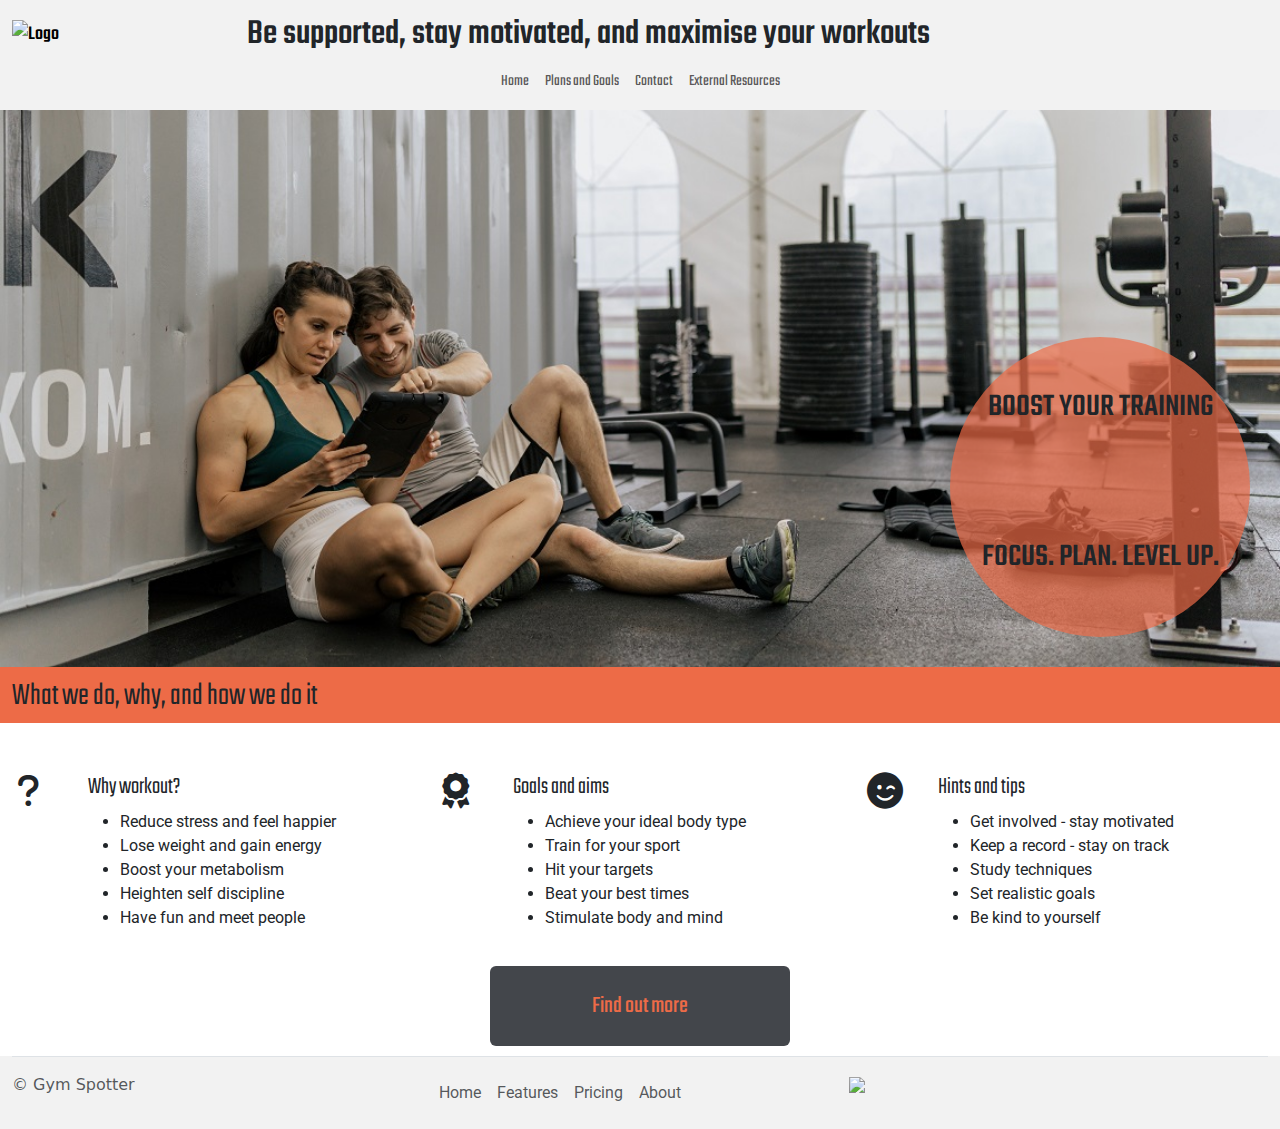
==== index.html @ 03a27918 "finished header" ====
<!DOCTYPE html>
<html lang="en">

<head>
  <meta charset="UTF-8" />
  <meta http-equiv="X-UA-Compatible" content="IE=edge">
  <meta name="viewport" content="width=device-width, initial-scale=1.0">
  <link rel="stylesheet" type="text/css"
    href="https://cdn.jsdelivr.net/npm/bootstrap@5.3.0-alpha3/dist/css/bootstrap.min.css">
  <link rel="preconnect" href="https://fonts.googleapis.com">
  <link rel="preconnect" href="https://fonts.gstatic.com" crossorigin>
  <link href="https://fonts.googleapis.com/css2?family=Roboto&family=Teko:wght@300;500&display=swap" rel="stylesheet">
  <link rel="stylesheet" href="https://cdnjs.cloudflare.com/ajax/libs/font-awesome/6.4.0/css/all.min.css">
  <link rel="stylesheet" type="text/css" href="assets/style.css">
  <title>Gym Spotter</title>
</head>

<body>
  <header>
    <nav class="navbar navbar-expand-sm navbar-light container-fluid flex-column"> 
   <div class="d-flex flex-column flex-md-row container-fluid justify-content-between align-items-center">
        <a class="navbar-brand navbar-logo" href="#">
            <img src="assets/images/gym spotter logo.jpg" alt="Logo">
        </a>
        <div class="title-text">Be supported, stay motivated, and maximise your workouts</div>
        <div id="spacerbox"></div>
    </div>
  <button class="navbar-toggler align-self-start" type="button" data-toggle="collapse" data-target="#navbarNav" aria-controls="navbarNav" aria-expanded="false" a
    ria-label="Toggle navigation">
    <span class="navbar-toggler-icon"></span>
  </button>
  <div class="collapse navbar-collapse" id="navbarNav">
    <ul class="navbar-nav">
      <li class="nav-item active">
        <a class="nav-link" href="index.html">Home <span class="sr-only">(current)</span></a>
      </li>
      <li class="nav-item">
        <a class="nav-link" href="#">Plans and Goals</a>
      </li>
      <li class="nav-item">
        <a class="nav-link" href="#">Contact</a>
      </li>
      <li class="nav-item">
        <a class="nav-link" href="#">External Resources</a>
      </li>
    </ul>
  </div>
</nav>
  </header>
  <main>
    <section class="hero-outer"> 
        <div>
            <img src="assets/images/pexels-anastasia-shuraeva-4944957.jpg" class="hero-image">
        </div>
        <div class="cover-intro">  
            <h2 class="cover-intro-header">Boost your training</h2>
            <h2 class="cover-intro-header">Focus. Plan. Level Up.</h2>
        </div>        
    </section>
    <section>
        <div class="container-fluid reasons-container">
            <div class="row">
                    <div class="col-12">
                        <h2 class="homepage-section-heading">What we do, why, and how we do it</h4>
                    </div>
                </div>     
        </div>    
    <div class="row reasons-columns">
                    <div class="col-10 offset-1 offset-sm-0 col-sm-4 col-md-6 col-lg-4">
                        <div class="row">
                            <div class="col-2">
                                <i class="three-reasons-icon fa fa-question" aria-hidden="true"></i>
                            </div>
                            <div class="col-10">
                                <h4 class="three-reasons-heading">Why workout?</h4>
                                <ul>
                                    <li>Reduce stress and feel happier</li>
                                    <li>Lose weight and gain energy</li>
                                    <li>Boost your metabolism</li>
                                    <li>Heighten self discipline</li>
                                    <li>Have fun and meet people</li>
                                </ul>    
                            </div>
                        </div>
                    </div>
                    <div class="col-10 offset-1 offset-sm-0 col-sm-4 col-md-6 col-lg-4">
                        <div class="row">
                            <div class="col-2">
                                <i class="three-reasons-icon fa fa-award" aria-hidden="true"></i>
                            </div>
                            <div class="col-10">
                                <h4 class="three-reasons-heading inline-block">Goals and aims</h4>
                                <ul>
                                    <li>Achieve your ideal body type</li>
                                    <li>Train for your sport</li>
                                    <li>Hit your targets</li>
                                    <li>Beat your best times</li>
                                    <li>Stimulate body and mind</li>
                                </ul>   
                            </div>
                        </div>
                    </div>
                    <div class="col-10 offset-1 offset-sm-0 col-sm-4 col-md-6 col-lg-4">
                        <div class="row">
                            <div class="col-2">
                                <i class="three-reasons-icon fa fa-face-smile-wink" aria-hidden="true"></i>
                            </div>
                            <div class="col-10">
                                <h4 class="three-reasons-heading uppercase inline-block">Hints and tips</h4>
                                <ul>
                                    <li>Get involved - stay motivated</li>
                                    <li>Keep a record - stay on track</li>
                                    <li>Study techniques</li>
                                    <li>Set realistic goals</li>
                                    <li>Be kind to yourself</li>
                                </ul>   
                            </div>
                        </div>
                    </div>
                </div>
            </div>
            <div class="button-center">
                <a href="#">
                    <button type="button" class="btn">Find out more</button>
                </a>    
            </div>              
    </section>    
  </main>

  <footer>
    <div class="container-fluid footer-container">
    <footer class="d-flex flex-wrap py-3 my-0 border-top">
    <p class="col-md-4 mb-0 text-muted">© Gym Spotter</p>
     <ul class="nav col-md-4 footer-list text-center">
      <li class="nav-item"><a href="#" class="nav-link px-2 text-muted">Home</a></li>
      <li class="nav-item"><a href="#" class="nav-link px-2 text-muted">Features</a></li>
      <li class="nav-item"><a href="#" class="nav-link px-2 text-muted">Pricing</a></li>
      <li class="nav-item"><a href="#" class="nav-link px-2 text-muted">About</a></li>
    </ul>
     <a href="/" class="pull-right">
        <img src="assets/images/gym spotter logo.jpg">
    </a>    
    </div>
    </footer>
</body>

</html>
---- assets/style.css ----
body, html {
  height: 100%;
}

h1 {
  font-family: "teko", sans-serif;
  font-weight: 500;
}

h2 {
  font-family: "teko", sans-serif;
  font-weight: 300;
}

nav a {
  font-family: "teko", sans-serif;
  font-weight: 500;
}

h3 {
  font-family: "teko", sans-serif;
  font-weight: 300;
}

h4 {
  font-family: "teko", sans-serif;
  font-weight: 300;
}

.header-div {
  background-color: #F2F2F2;
}

.footer-container {
    background-color: #F2F2F2;
    margin-top: 0;
}

.hero-outer {
    position: relative;
}

 .hero-image {
    height: auto;
    width: 100%;
    background: url("/assets/images/pexels-leon-ardho-1552242.jpg") no-repeat center center;
 }  

 .cover-intro {
    width: 300px;
    height: 300px;
    bottom: 30px;
    right: 30px;
    position: absolute;
    background-color: rgba(237, 107, 71, 0.7);
    border-radius: 50%;
    text-align: center;
    display: grid;
    place-items: center;
    text-transform: uppercase;
 }

 .cover-intro-header {  
    font-weight: 500;
 }

 .reasons-container {
    background-color: #ED6B47;
    width: 100%;
 }
 
 .homepage-section-heading {
    margin-top: 10px;
 }

 .reasons-columns {
    margin-top: 50px;
    margin-left: 5px;
    margin-right: 0px;
 }

 .three-reasons-icon {
    font-size: 36px;
 }

 ul {
    font-family: "roboto", sans-serif;
 }

 .button-center {
    text-align: center;
    font-family: "teko", sans-serif;
    font-weight: 500;
 }
 
 .btn {
    width: 300px;
    height: 80px;
    font-size: 24px;
    background-color: #43464b;
    color: #ED6B47;
    margin-top: 20px;
    margin-bottom: 10px;
 }

 .btn:hover {
    background-color:#ED6B47;
    color: white;
 }

.container-fluid {
    width: 100%;
}

.navbar-collapse {
    justify-content: right;
    padding-left: 0px;
}

.title-text {
    text-align: center;
    width: 80%;
    font-family: "teko", sans-serif;
    font-weight: 500;
    font-size:36px;

}
 
.navbar {
    background-color: #F2F2F2
}

.navbar-brand {
    margin-right: 0;
}

.navbar-brand img {
    width: 150px;
    height: 150px;
}

#spacerbox {
    width: 150px;

}

@media (max-width: 1000px) {
    .cover-intro {
        display: none;
    }
    }
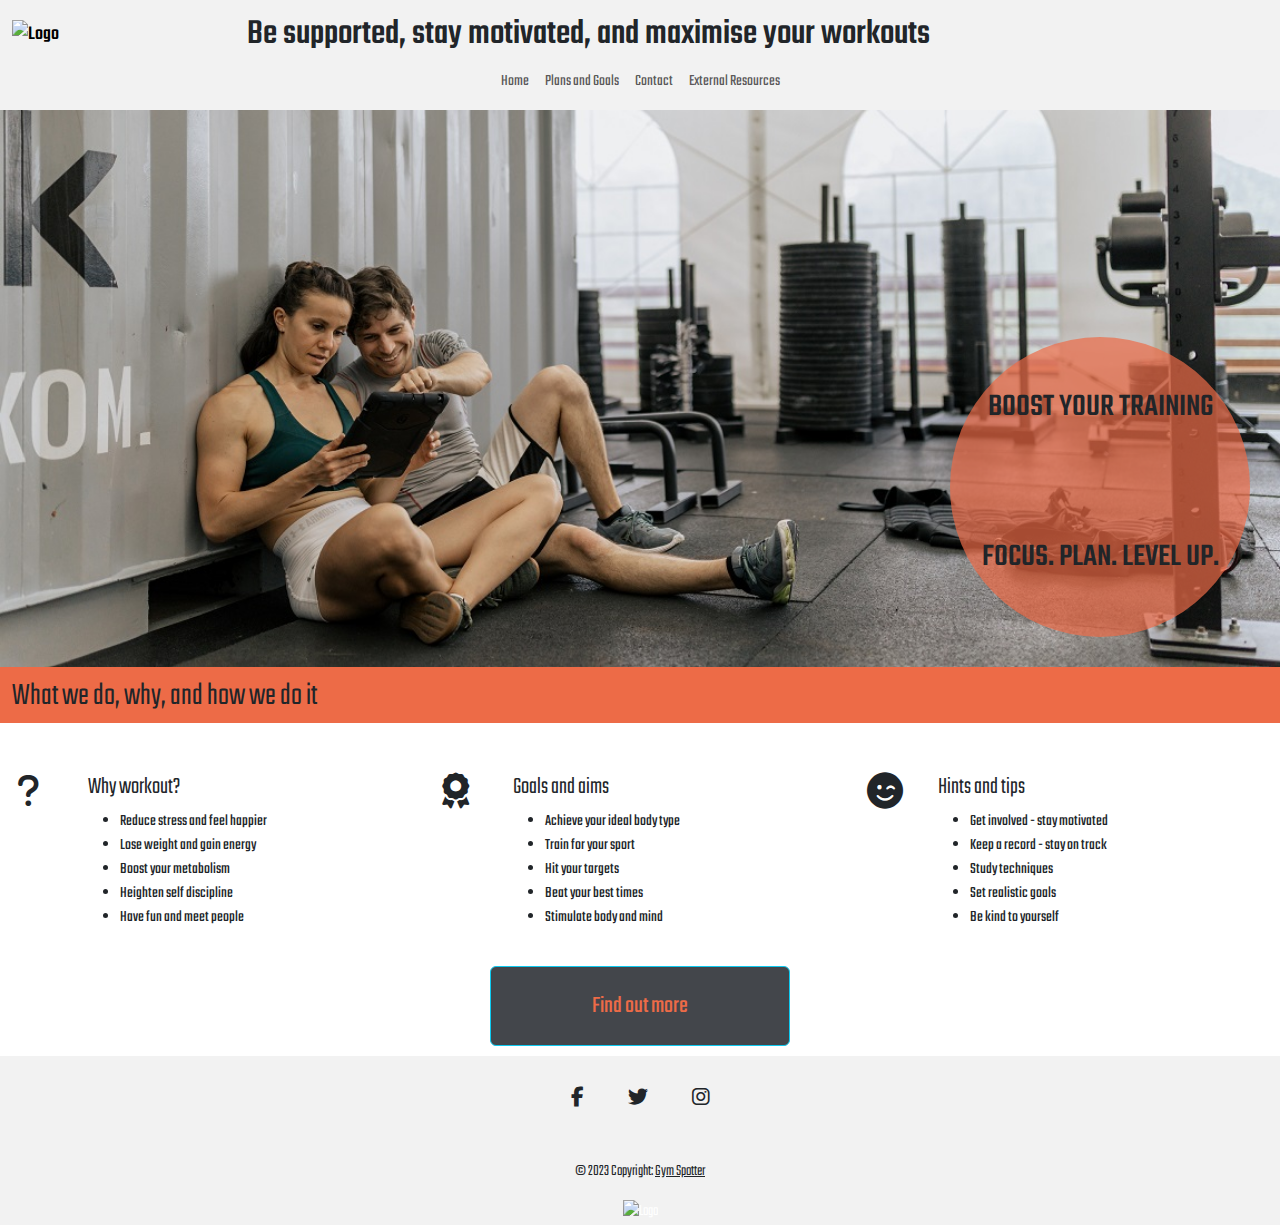
==== commit 89fe9479: "added css folder" ====
--- a/index.html
+++ b/index.html
@@ -11,7 +11,7 @@
   <link rel="preconnect" href="https://fonts.gstatic.com" crossorigin>
   <link href="https://fonts.googleapis.com/css2?family=Roboto&family=Teko:wght@300;500&display=swap" rel="stylesheet">
   <link rel="stylesheet" href="https://cdnjs.cloudflare.com/ajax/libs/font-awesome/6.4.0/css/all.min.css">
-  <link rel="stylesheet" type="text/css" href="assets/style.css">
+  <link rel="stylesheet" type="text/css" href="assets/css/style.css">
   <title>Gym Spotter</title>
 </head>
 
@@ -35,7 +35,7 @@
         <a class="nav-link" href="index.html">Home <span class="sr-only">(current)</span></a>
       </li>
       <li class="nav-item">
-        <a class="nav-link" href="#">Plans and Goals</a>
+        <a class="nav-link" href="plansandgoals.html">Plans and Goals</a>
       </li>
       <li class="nav-item">
         <a class="nav-link" href="#">Contact</a>
@@ -121,26 +121,51 @@
             </div>
             <div class="button-center">
                 <a href="#">
-                    <button type="button" class="btn">Find out more</button>
+                    <button type="button" class="btn btn-info">Find out more</button>
                 </a>    
             </div>              
     </section>    
   </main>
 
   <footer>
-    <div class="container-fluid footer-container">
-    <footer class="d-flex flex-wrap py-3 my-0 border-top">
-    <p class="col-md-4 mb-0 text-muted">© Gym Spotter</p>
-     <ul class="nav col-md-4 footer-list text-center">
-      <li class="nav-item"><a href="#" class="nav-link px-2 text-muted">Home</a></li>
-      <li class="nav-item"><a href="#" class="nav-link px-2 text-muted">Features</a></li>
-      <li class="nav-item"><a href="#" class="nav-link px-2 text-muted">Pricing</a></li>
-      <li class="nav-item"><a href="#" class="nav-link px-2 text-muted">About</a></li>
-    </ul>
-     <a href="/" class="pull-right">
-        <img src="assets/images/gym spotter logo.jpg">
-    </a>    
-    </div>
+        <footer>
+        <div class="text-center text-white social-footer">
+            <div class="container pt-3">
+                <section class="mb-3">
+                <a
+                class="btn btn-link btn-floating btn-lg text-dark m-1"
+                href="#!"
+                role="button"
+                data-mdb-ripple-color="dark"
+                ><i class="fab fa-facebook-f"></i
+                ></a>
+                <a
+                 class="btn btn-link btn-floating btn-lg text-dark m-1"
+                href="#!"
+                role="button"
+                data-mdb-ripple-color="dark"
+                ><i class="fab fa-twitter"></i
+                ></a>
+                <a
+                 class="btn btn-link btn-floating btn-lg text-dark m-1"
+                 href="#!"
+                 role="button"
+                 data-mdb-ripple-color="dark"
+                ><i class="fab fa-instagram"></i
+                ></a>
+        </div>        
+    </section>
+  <div class="text-center text-dark p-3 copy-div">
+    © 2023 Copyright:
+    <a class="text-dark" href="#">Gym Spotter</a>
+  </div>
+  
+<div class="footer-logo">
+    <a class="navbar-brand navbar-logo" href="#">
+            <img src="/assets/images/gym spotter logo.jpg" alt="Logo">
+        </a>
+</div>
+</footer>
     </footer>
 </body>
 
--- a/assets/css/style.css
+++ b/assets/css/style.css
@@ -0,0 +1,161 @@
+body, html {
+  height: 100%;
+}
+
+h1 {
+  font-family: "teko", sans-serif;
+  font-weight: 500;
+}
+
+h2 {
+  font-family: "teko", sans-serif;
+  font-weight: 300;
+}
+
+nav a {
+  font-family: "teko", sans-serif;
+  font-weight: 500;
+}
+
+h3 {
+  font-family: "teko", sans-serif;
+  font-weight: 300;
+}
+
+h4 {
+  font-family: "teko", sans-serif;
+  font-weight: 300;
+}
+
+.header-div {
+  background-color: #F2F2F2;
+}
+
+.footer-container {
+    background-color: #F2F2F2;
+    margin-top: 0;
+}
+
+.hero-outer {
+    position: relative;
+}
+
+ .hero-image {
+    height: auto;
+    width: 100%;
+    background: url("/assets/images/pexels-leon-ardho-1552242.jpg") no-repeat center center;
+ }  
+
+ .cover-intro {
+    width: 300px;
+    height: 300px;
+    bottom: 30px;
+    right: 30px;
+    position: absolute;
+    background-color: rgba(237, 107, 71, 0.7);
+    border-radius: 50%;
+    text-align: center;
+    display: grid;
+    place-items: center;
+    text-transform: uppercase;
+ }
+
+ .cover-intro-header {  
+    font-weight: 500;
+ }
+
+ .reasons-container {
+    background-color: #ED6B47;
+    width: 100%;
+ }
+ 
+ .homepage-section-heading {
+    margin-top: 10px;
+ }
+
+ .reasons-columns {
+    margin-top: 50px;
+    margin-left: 5px;
+    margin-right: 0px;
+ }
+
+ .three-reasons-icon {
+    font-size: 36px;
+ }
+
+ ul {
+    font-family: "teko", sans-serif;
+ }
+
+ .button-center {
+    text-align: center;
+    font-family: "teko", sans-serif;
+    font-weight: 500;
+ }
+ 
+ .btn-info {
+    width: 300px;
+    height: 80px;
+    font-size: 24px;
+    background-color: #43464b;
+    color: #ED6B47;
+    margin-top: 20px;
+    margin-bottom: 10px;
+ }
+
+ .btn:hover {
+    background-color:#ED6B47;
+    color: white;
+ }
+
+.container-fluid {
+    width: 100%;
+}
+
+.navbar-collapse {
+    justify-content: right;
+    padding-left: 0px;
+}
+
+.title-text {
+    text-align: center;
+    width: 80%;
+    font-family: "teko", sans-serif;
+    font-weight: 500;
+    font-size:36px;
+
+}
+ 
+.navbar {
+    background-color: #F2F2F2;
+}
+
+.navbar-brand {
+    margin-right: 0;
+}
+
+.navbar-brand img {
+    width: 150px;
+    height: 150px;
+}
+
+#spacerbox {
+    width: 150px;
+
+}
+
+.social-footer {
+    background-color: #F2F2F2;
+    font-family: "teko", sans-serif;
+    font-weight: 300;
+}
+
+.copy-div {
+    background-color: #F2F2F2;
+}
+
+@media (max-width: 1000px) {
+    .cover-intro {
+        display: none;
+    }
+    }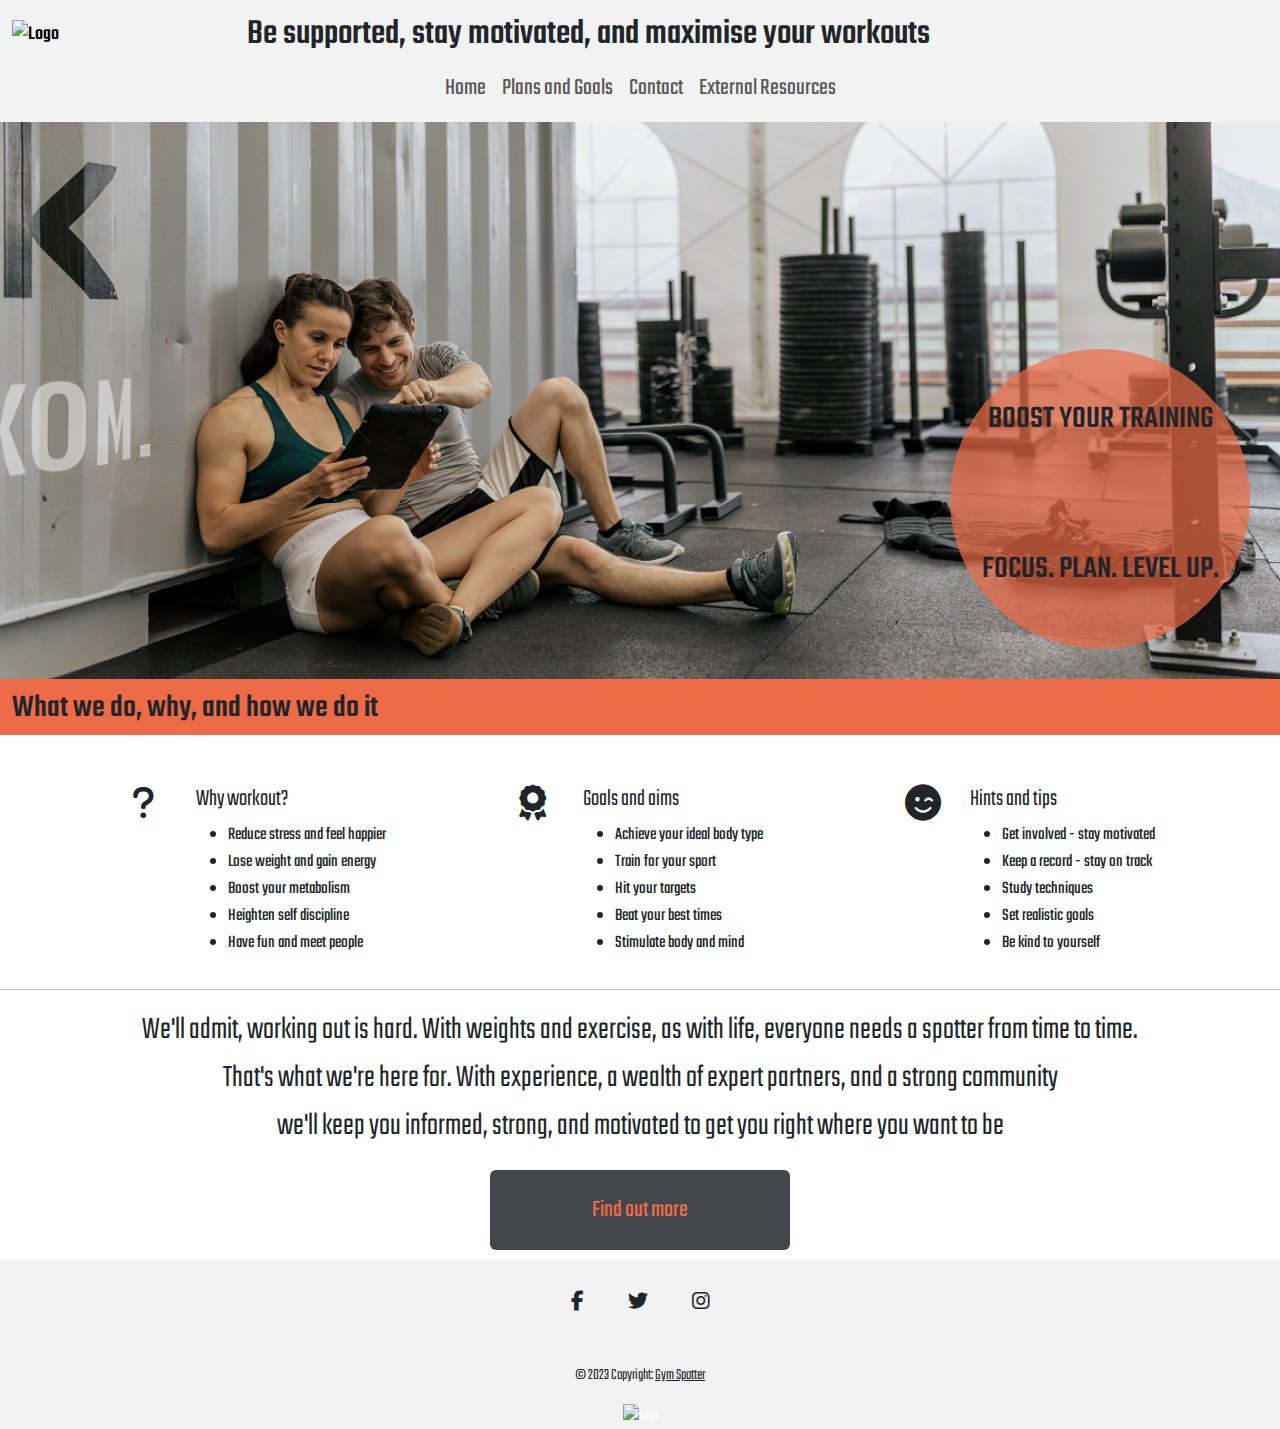
==== commit a60b1f9b: "fixed footer image link" ====
--- a/index.html
+++ b/index.html
@@ -6,7 +6,7 @@
   <meta http-equiv="X-UA-Compatible" content="IE=edge">
   <meta name="viewport" content="width=device-width, initial-scale=1.0">
   <link rel="stylesheet" type="text/css"
-    href="https://cdn.jsdelivr.net/npm/bootstrap@5.3.0-alpha3/dist/css/bootstrap.min.css">
+    href="https://cdn.jsdelivr.net/npm/bootstrap@5.3.0/dist/css/bootstrap.min.css">
   <link rel="preconnect" href="https://fonts.googleapis.com">
   <link rel="preconnect" href="https://fonts.gstatic.com" crossorigin>
   <link href="https://fonts.googleapis.com/css2?family=Roboto&family=Teko:wght@300;500&display=swap" rel="stylesheet">
@@ -18,34 +18,34 @@
 <body>
   <header>
     <nav class="navbar navbar-expand-sm navbar-light container-fluid flex-column"> 
-   <div class="d-flex flex-column flex-md-row container-fluid justify-content-between align-items-center">
-        <a class="navbar-brand navbar-logo" href="#">
-            <img src="assets/images/gym spotter logo.jpg" alt="Logo">
-        </a>
+        <div class="d-flex flex-column flex-md-row container-fluid justify-content-between align-items-center">
+            <a class="navbar-brand navbar-logo" href="index.html">
+                <img src="assets/images/gym spotter logo.jpg" alt="Logo">
+            </a>
         <div class="title-text">Be supported, stay motivated, and maximise your workouts</div>
         <div id="spacerbox"></div>
-    </div>
-  <button class="navbar-toggler align-self-start" type="button" data-toggle="collapse" data-target="#navbarNav" aria-controls="navbarNav" aria-expanded="false" a
-    ria-label="Toggle navigation">
-    <span class="navbar-toggler-icon"></span>
-  </button>
-  <div class="collapse navbar-collapse" id="navbarNav">
-    <ul class="navbar-nav">
-      <li class="nav-item active">
-        <a class="nav-link" href="index.html">Home <span class="sr-only">(current)</span></a>
-      </li>
-      <li class="nav-item">
+        </div>
+        <button class="navbar-toggler align-self-start" type="button" data-toggle="collapse" data-target="#navbarNav" aria-controls="navbarNav" aria-expanded="false" a
+        ria-label="Toggle navigation">
+            <span class="navbar-toggler-icon"></span>
+         </button>
+        <div class="collapse navbar-collapse" id="navbarNav">
+            <ul class="nav navbar-nav">
+        <li class="nav-item active">
+        <a class="nav-link" href="index.html">Home</a>
+        </li>
+        <li class="nav-item">
         <a class="nav-link" href="plansandgoals.html">Plans and Goals</a>
-      </li>
-      <li class="nav-item">
-        <a class="nav-link" href="#">Contact</a>
-      </li>
-      <li class="nav-item">
-        <a class="nav-link" href="#">External Resources</a>
-      </li>
-    </ul>
-  </div>
-</nav>
+        </li>
+        <li class="nav-item">
+        <a class="nav-link" href="contact.html">Contact</a>
+        </li>
+        <li class="nav-item">
+        <a class="nav-link" href="externalresources.html">External Resources</a>
+        </li>
+        </ul>
+        </div>
+    </nav>
   </header>
   <main>
     <section class="hero-outer"> 
@@ -72,8 +72,8 @@
                                 <i class="three-reasons-icon fa fa-question" aria-hidden="true"></i>
                             </div>
                             <div class="col-10">
-                                <h4 class="three-reasons-heading">Why workout?</h4>
-                                <ul>
+                                <h4 class="three-reasons-heading inline-block">Why workout?</h4>
+                                <ul class="reasons-why">
                                     <li>Reduce stress and feel happier</li>
                                     <li>Lose weight and gain energy</li>
                                     <li>Boost your metabolism</li>
@@ -90,7 +90,7 @@
                             </div>
                             <div class="col-10">
                                 <h4 class="three-reasons-heading inline-block">Goals and aims</h4>
-                                <ul>
+                                <ul class="reasons-goals">
                                     <li>Achieve your ideal body type</li>
                                     <li>Train for your sport</li>
                                     <li>Hit your targets</li>
@@ -107,7 +107,7 @@
                             </div>
                             <div class="col-10">
                                 <h4 class="three-reasons-heading uppercase inline-block">Hints and tips</h4>
-                                <ul>
+                                <ul class="reasons-hints">
                                     <li>Get involved - stay motivated</li>
                                     <li>Keep a record - stay on track</li>
                                     <li>Study techniques</li>
@@ -119,36 +119,42 @@
                     </div>
                 </div>
             </div>
+            <hr>
+            <div class="container-fluid lead about-container">
+                We'll admit, working out is hard. With weights and exercise, as with life, everyone needs a spotter from time to time. <br>That's what we're here for. With experience, a wealth of expert partners, and a strong community</br>
+                we'll keep you informed, strong, and motivated to get you right where you want to be
+            </div>    
             <div class="button-center">
-                <a href="#">
+                <a href="index.html">
                     <button type="button" class="btn btn-info">Find out more</button>
                 </a>    
             </div>              
     </section>    
   </main>
-
-  <footer>
-        <footer>
+    <footer>
         <div class="text-center text-white social-footer">
             <div class="container pt-3">
                 <section class="mb-3">
                 <a
                 class="btn btn-link btn-floating btn-lg text-dark m-1"
-                href="#!"
+                href="https://www.facebook.com/"
+                target="_blank"
                 role="button"
                 data-mdb-ripple-color="dark"
                 ><i class="fab fa-facebook-f"></i
                 ></a>
                 <a
                  class="btn btn-link btn-floating btn-lg text-dark m-1"
-                href="#!"
+                href="https://twitter.com/"
+                target="_href"
                 role="button"
                 data-mdb-ripple-color="dark"
                 ><i class="fab fa-twitter"></i
                 ></a>
                 <a
                  class="btn btn-link btn-floating btn-lg text-dark m-1"
-                 href="#!"
+                 href="https://www.instagram.com/"
+                 target="_blank"
                  role="button"
                  data-mdb-ripple-color="dark"
                 ><i class="fab fa-instagram"></i
@@ -157,16 +163,14 @@
     </section>
   <div class="text-center text-dark p-3 copy-div">
     © 2023 Copyright:
-    <a class="text-dark" href="#">Gym Spotter</a>
+    <a class="text-dark" href="index.html">Gym Spotter</a>
   </div>
   
 <div class="footer-logo">
-    <a class="navbar-brand navbar-logo" href="#">
-            <img src="/assets/images/gym spotter logo.jpg" alt="Logo">
+    <a class="navbar-brand navbar-logo" href="index.html">
+            <img src="assets/images/gym spotter logo.jpg" alt="Logo">
         </a>
 </div>
 </footer>
-    </footer>
-</body>
-
-</html>+<script src="https://cdnjs.cloudflare.com/ajax/libs/bootstrap/5.3.0/js/bootstrap.min.js" integrity="sha512-3dZ9wIrMMij8rOH7X3kLfXAzwtcHpuYpEgQg1OA4QAob1e81H8ntUQmQm3pBudqIoySO5j0tHN4ENzA6+n2r4w==" crossorigin="anonymous" referrerpolicy="no-referrer"></script>
+</body>  --- a/assets/css/style.css
+++ b/assets/css/style.css
@@ -67,10 +67,14 @@
  .reasons-container {
     background-color: #ED6B47;
     width: 100%;
+    font-family: "teko", sans-serif;
  }
  
  .homepage-section-heading {
     margin-top: 10px;
+    font-family: "teko", sans-serif;
+    font-weight: 500;
+    font-size: 32px;
  }
 
  .reasons-columns {
@@ -85,6 +89,15 @@
 
  ul {
     font-family: "teko", sans-serif;
+
+ }
+
+ .about-container {
+    width: 100%;
+    font-family: "teko", sans-serif;
+    font-weight: 300;
+    font-size: 32px;
+    text-align: center;
  }
 
  .button-center {
@@ -101,6 +114,7 @@
     color: #ED6B47;
     margin-top: 20px;
     margin-bottom: 10px;
+    border: 0px;
  }
 
  .btn:hover {
@@ -158,4 +172,41 @@
     .cover-intro {
         display: none;
     }
-    }+    }
+
+@media (max-width: 600px) {
+    .about-container {
+        font-size: 24px;
+    }
+    }
+
+@media (min-width: 1200px) {
+    .navbar-nav {
+        font-size: 24px;
+    }
+
+}
+
+@media (min-width: 1200px) {
+    .reasons-why {
+        font-size: 18px;
+    }
+    .reasons-goals {
+        font-size: 18px;
+    }
+    .reasons-hints {
+        font-size: 18px;
+    }
+}
+
+@media (min-width: 1200px) {
+    .reasons-columns {
+        margin-left: 120px;
+    }
+}
+
+@media (min-width: 1600px) {
+    .reasons-columns {
+        margin-left: 125px;
+    }
+}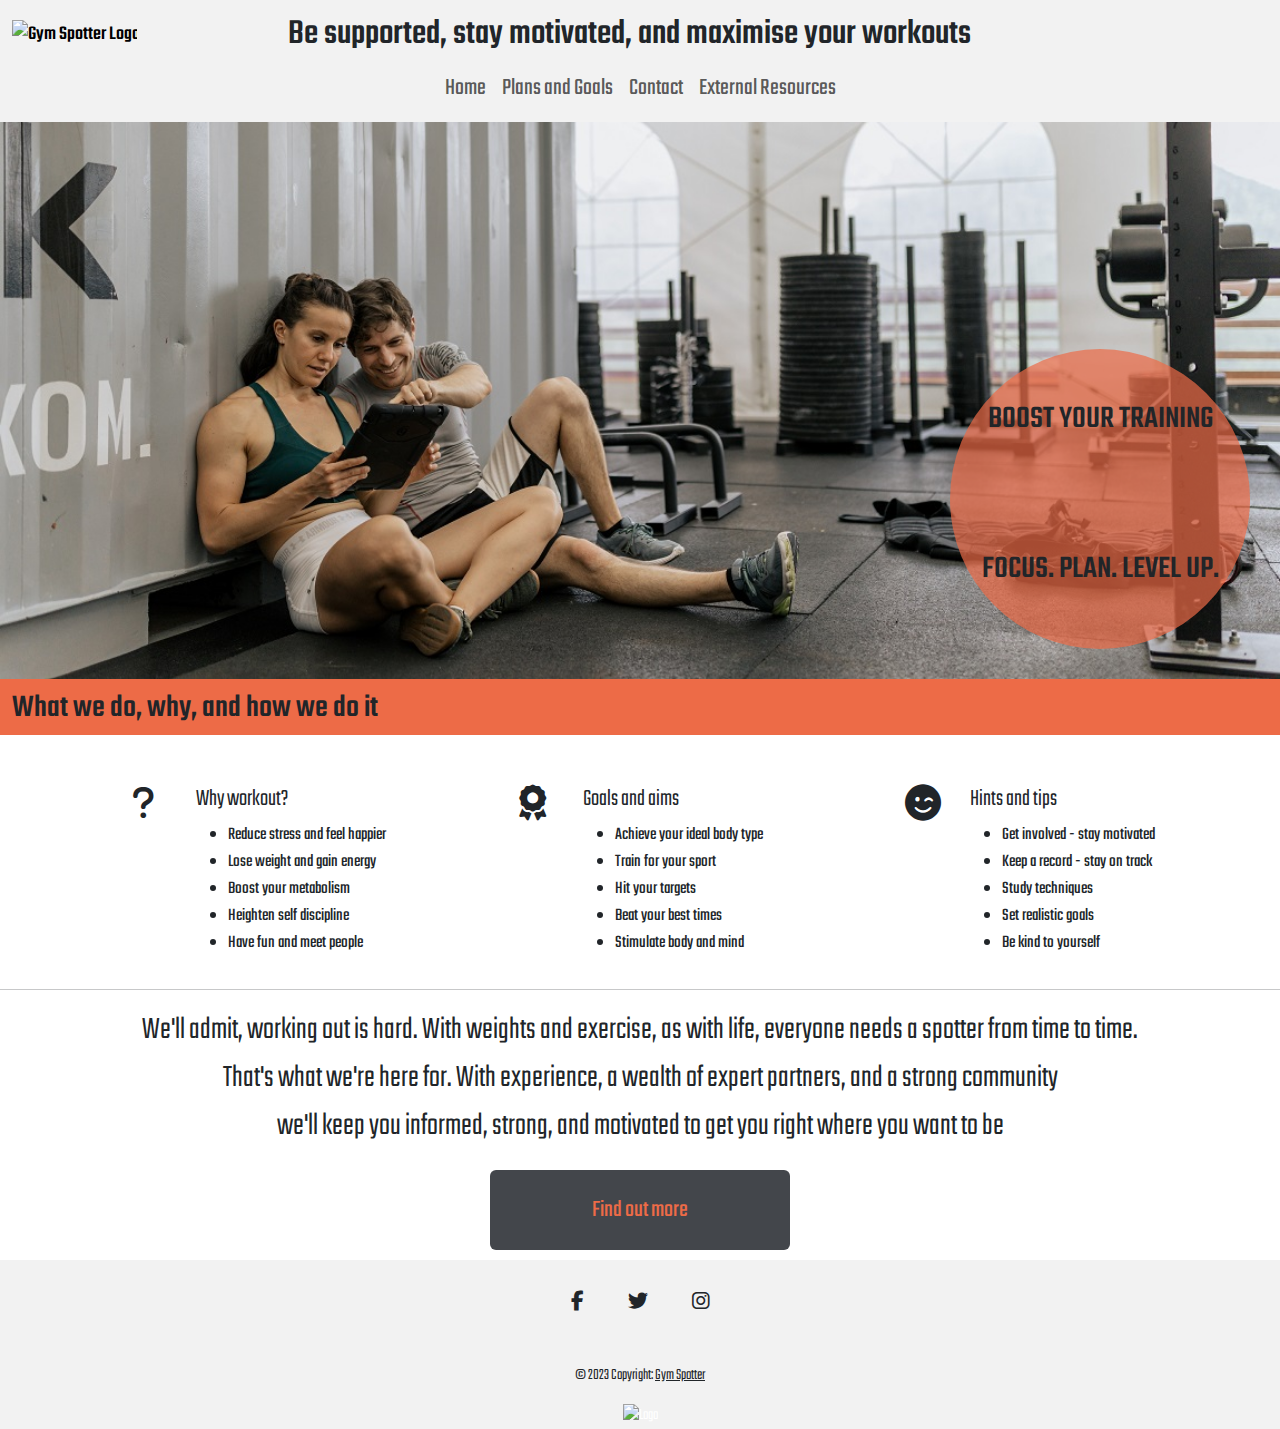
==== commit eee43621: "rebuilt plans and goals page for responsive design" ====
--- a/index.html
+++ b/index.html
@@ -20,12 +20,12 @@
     <nav class="navbar navbar-expand-sm navbar-light container-fluid flex-column"> 
         <div class="d-flex flex-column flex-md-row container-fluid justify-content-between align-items-center">
             <a class="navbar-brand navbar-logo" href="index.html">
-                <img src="assets/images/gym spotter logo.jpg" alt="Logo">
+                <img src="assets/images/gym spotter logo.jpg" alt="Gym Spotter Logo">
             </a>
         <div class="title-text">Be supported, stay motivated, and maximise your workouts</div>
         <div id="spacerbox"></div>
         </div>
-        <button class="navbar-toggler align-self-start" type="button" data-toggle="collapse" data-target="#navbarNav" aria-controls="navbarNav" aria-expanded="false" a
+        <button class="navbar-toggler align-self-start" type="button" data-bs-toggle="collapse" data-bs-target="#navbarNav" aria-controls="navbarNav" aria-expanded="false" a
         ria-label="Toggle navigation">
             <span class="navbar-toggler-icon"></span>
          </button>
@@ -50,7 +50,7 @@
   <main>
     <section class="hero-outer"> 
         <div>
-            <img src="assets/images/pexels-anastasia-shuraeva-4944957.jpg" class="hero-image">
+            <img src="assets/images/pexels-anastasia-shuraeva-4944957.jpg" alt="Gym Logger Main Image" class="hero-image">
         </div>
         <div class="cover-intro">  
             <h2 class="cover-intro-header">Boost your training</h2>
--- a/assets/css/style.css
+++ b/assets/css/style.css
@@ -168,12 +168,289 @@
     background-color: #F2F2F2;
 }
 
-@media (max-width: 1000px) {
+
+.ticker {
+    margin-left: 0;
+    padding-left: 0;
+    background-color: rgba(125, 249, 255, .7);
+    position: fixed;
+    animation: fadeIn 3s;
+    animation-fill-mode: forwards;
+    animation-delay: 60s;
+    animation-iteration-count: 10;
+    animation-direction: alternate;
+    opacity: 0;
+    z-index: 1;
+}
+
+@keyframes fadeIn {
+    from { opacity: 0; }
+    to { opacity: 1; }
+}
+
+.ticker-text {
+    color: #ED6B47;
+    font-family: "teko", sans-serif;
+    font-weight: 500;
+    font-size: 18px;
+    text-transform: uppercase;
+    text-align: center;
+    padding-top: 15px;
+}
+
+.row-archetypes {
+    padding-top: 50px;
+    margin-left: 0;
+    margin-bottom: 0;
+    padding-right: 0;
+}
+
+.p2-section-1 {
+    background-color: rgba(67, 70, 75);
+    text-align: center;
+}
+
+.row-archetypes p {
+    background-color: rgba(67, 70, 75);
+    color: #fafafa;
+}
+
+.body-types {
+    padding-left: 0;
+    padding-right: 0;
+    text-align: center;
+    margin-top: 0px;
+    background-color: rgba(67, 70, 75);
+    border-top: 3px solid rgba(237, 107, 71, 0.4);
+    
+}
+
+.type-text {
+    margin-bottom: 0;
+    margin-top: 5px;
+    font-family: "teko", sans-serif;
+    font-weight: 300;
+    font-size: 24px;
+
+}
+
+strong {
+    color: #ED6B47;
+}
+
+.shapes {
+    margin-top: 0;
+    margin-left: 0;
+}
+
+.ecto {
+    font-size: 200px;
+    color: #ED6B47;
+}
+
+.meso {
+    transform: rotate(90deg);
+    font-size: 200px;
+    color: #ED6B47;
+    text-align: center;
+    }
+
+.endo {
+    font-size: 200px;
+    color: #ED6B47;
+}
+
+.body-type-images {
+    text-align: center;
+    background-color: rgba(67, 70, 75);
+    margin-left: 0px;
+    margin-right: 0px;
+}
+
+.ecto-image {
+    width: 400px;
+    height: 400px;
+    border-style: solid;
+    border-color: rgba(237, 107, 71, 0.4);
+    border-radius: 3%;
+}
+
+.meso-image {
+    width: 400px;
+    height: 400px;
+    border-style: solid;
+    border-color: rgba(237, 107, 71, 0.4);
+    border-radius: 3%;
+}
+
+.endo-image {
+    width: 400px;
+    height: 400px;
+    border-style: solid;
+    border-color: rgba(237, 107, 71, 0.4);
+    border-radius: 3%;
+}
+
+.body-type-plans {
+    margin-top: 0px;
+    margin-right: 0;
+    padding-top: 50px;
+    text-align: center;
+    background-color: rgba(67, 70, 75);
+}
+
+
+.type-description {
+    font-family: "teko", sans-serif;
+    font-weight: 300;
+    font-size: 24px;
+    color: #fafafa;
+}
+
+#ecto-action {
+    font-family: "teko", sans-serif;
+    font-weight: 300;
+    font-size: 24px;
+    color: #ED6B47;
+}
+
+#meso-action {
+    font-family: "teko", sans-serif;
+    font-weight: 300;
+    font-size: 24px;
+    color: #ED6B47;
+}
+
+#endo-action {
+    font-family: "teko", sans-serif;
+    font-weight: 300;
+    font-size: 24px;
+    color: #ED6B47;
+}
+
+.planner-med {
+    text-align: center;
+    margin-top: 25px;
+    margin-right: 50px;
+}
+
+.planner-med-header:hover {
+    text-decoration: underline;
+}
+
+.plan-table-small {
+    font-family: "teko", sans-serif;
+    font-weight: 300;
+}
+
+.plan-table-med {
+    text-align: center;
+    font-family: "teko", sans-serif;
+    font-weight: 500;
+    width: 100%;
+    margin-left: auto;
+    margin-right: auto;
+}
+
+.table-med {
+    margin-top: 25px;
+}
+
+.table-large-play {
+    transform: rotate(90deg);
+}
+
+.mobile-steps {
+    font-family: "teko", sans-serif;
+    font-weight: 300;
+    font-size: 24px;
+    color: #ED6B47;
+    background-color: rgba(67, 70, 75); 
+    padding-top: 15px;
+    padding-bottom: 15px;
+    text-align: left;
+    margin-bottom: 0px;
+}
+
+.planner-small {
+    text-align: center;
+    background-color: #F2F2F2;
+}
+
+.planner-small h2 {
+    padding-top: 20px;
+    padding-bottom: 20px;
+}
+
+.planner-small:hover{
+    text-decoration: underline;
+}
+
+tr {
+    text-align: center;
+    margin-left: 5px;
+    padding: 0px;
+}
+
+.plan-icon {
+    color: #ED6B47;
+}
+
+.plan-icon-meso {
+    transform: rotate(90deg);
+}
+
+.med-img {
+    max-height: 200px;
+    max-width: 181px;
+}
+
+.img-cardio {
+    height: 200px;
+    width: 181px;   
+}
+
+.img-weights {
+    height: 200px;
+    width: 181px;   
+}
+
+.body-type-flex {
+    display: flex;
+    justify-content: center;
+}
+
+.archetypes-intro {
+    margin-bottom: 0;
+    margin-top: 30px;
+    font-family: "teko", sans-serif;
+    font-weight: 300;
+    font-size: 24px;
+    text-align: center;
+}
+
+.spinner-border {
+    margin-top: 25px;
+    margin-bottom: 50px;
+    width: 150px;
+    height: 150px;
+    animation-duration: 5s;
+    color: #ED6B47;
+    margin-bottom: 5px;
+}
+
+.spinner-text {
+    color: #ED6B47;
+    font-size: 24px;
+    text-transform: uppercase;
+}
+
+@media (max-width: 800px) {
     .cover-intro {
         display: none;
     }
-    }
-
+}
+ 
 @media (max-width: 600px) {
     .about-container {
         font-size: 24px;
@@ -209,4 +486,21 @@
     .reasons-columns {
         margin-left: 125px;
     }
-}+
+@media (max-width: 360px) {   
+    .mobile-steps{
+        font-size: 18px;
+    }
+
+@media (max-width: 360px) {  
+    .plan-table-small {
+        font-size: 10px;
+    }
+}
+
+@media (max-width: 360px) {  
+    .title-text {
+        font-size: 18px;
+    }
+}
+
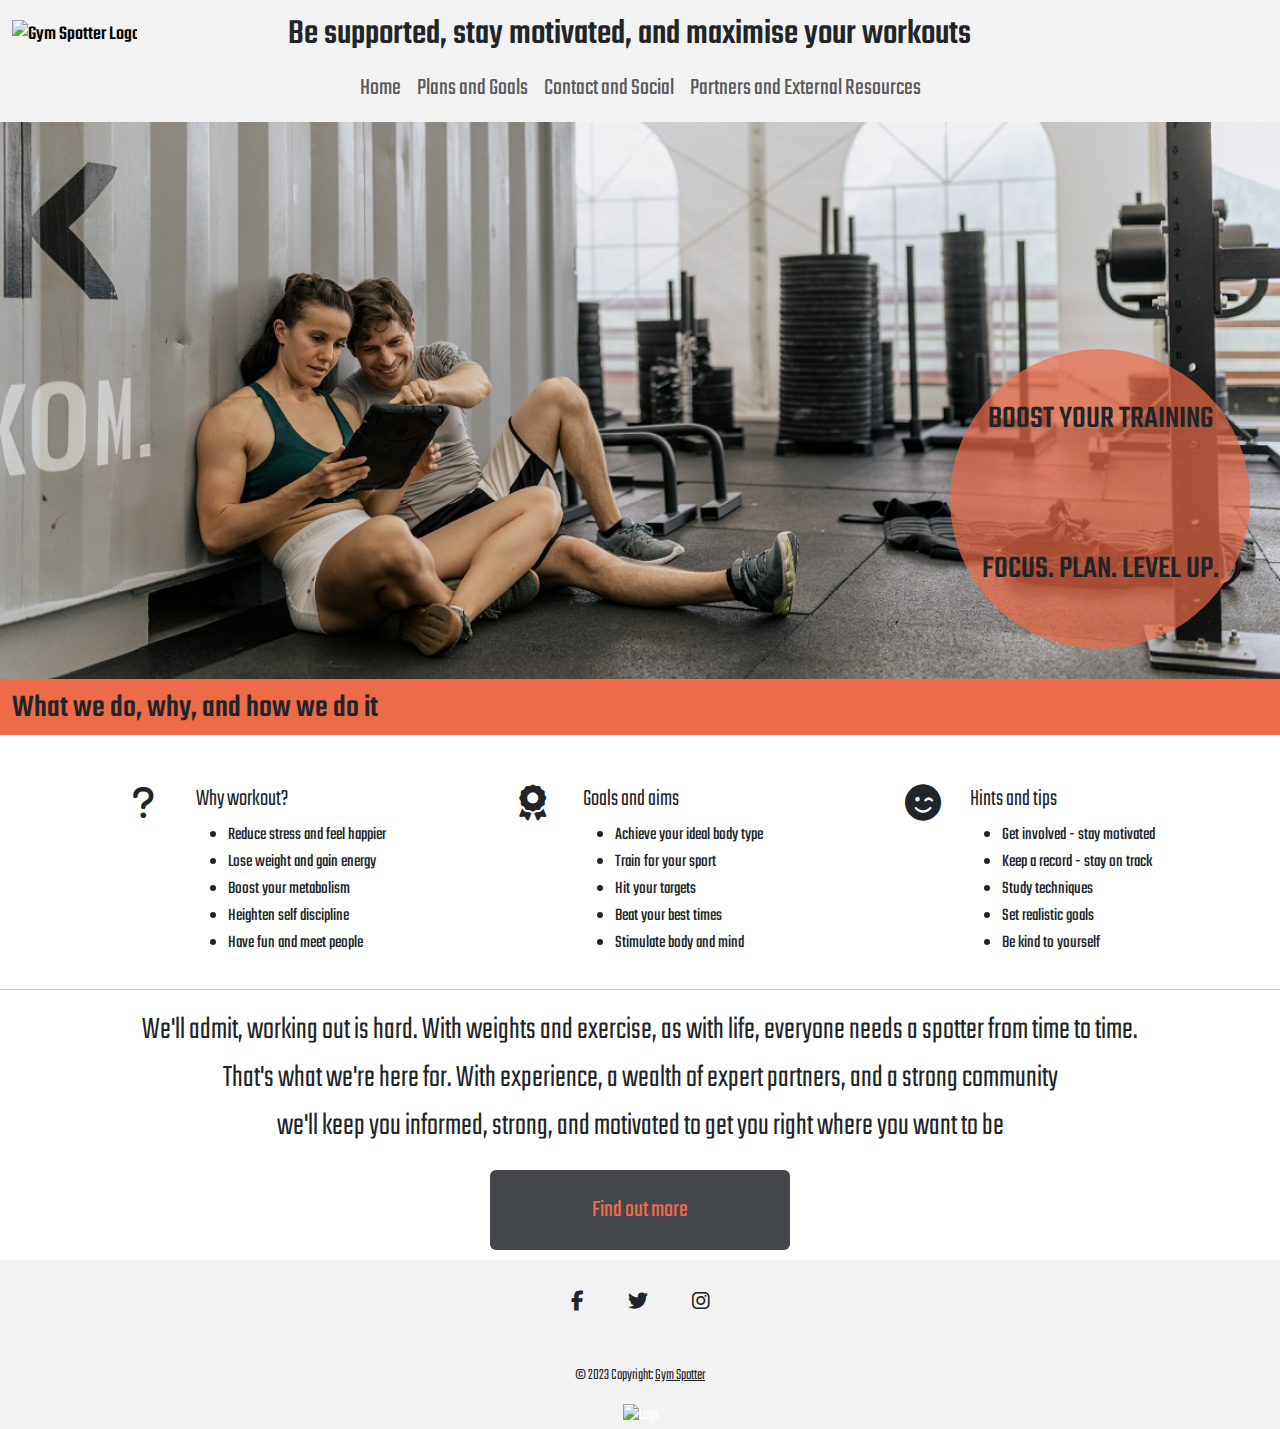
==== commit 8d8efcbb: "readme started" ====
--- a/index.html
+++ b/index.html
@@ -32,16 +32,16 @@
         <div class="collapse navbar-collapse" id="navbarNav">
             <ul class="nav navbar-nav">
         <li class="nav-item active">
-        <a class="nav-link" href="index.html">Home</a>
+        <a class="nav-link" href="index.html">Home<span class="sr-only">(current)</span></a>
         </li>
         <li class="nav-item">
         <a class="nav-link" href="plansandgoals.html">Plans and Goals</a>
         </li>
         <li class="nav-item">
-        <a class="nav-link" href="contact.html">Contact</a>
+        <a class="nav-link" href="contact.html">Contact and Social</a>
         </li>
         <li class="nav-item">
-        <a class="nav-link" href="externalresources.html">External Resources</a>
+        <a class="nav-link" href="externalresources.html">Partners and External Resources</a>
         </li>
         </ul>
         </div>
--- a/assets/css/style.css
+++ b/assets/css/style.css
@@ -153,6 +153,10 @@
     height: 150px;
 }
 
+.navbar-nav li:hover {
+    text-decoration: underline;
+}
+
 #spacerbox {
     width: 150px;
 
@@ -173,10 +177,10 @@
     margin-left: 0;
     padding-left: 0;
     background-color: rgba(125, 249, 255, .7);
-    position: fixed;
+    position: fixed bottom;
     animation: fadeIn 3s;
     animation-fill-mode: forwards;
-    animation-delay: 60s;
+    animation-delay: 30s;
     animation-iteration-count: 10;
     animation-direction: alternate;
     opacity: 0;
@@ -185,7 +189,7 @@
 
 @keyframes fadeIn {
     from { opacity: 0; }
-    to { opacity: 1; }
+    to { opacity: .5; }
 }
 
 .ticker-text {
@@ -196,6 +200,7 @@
     text-transform: uppercase;
     text-align: center;
     padding-top: 15px;
+    padding-bottom: 15px;
 }
 
 .row-archetypes {
@@ -350,6 +355,7 @@
     width: 100%;
     margin-left: auto;
     margin-right: auto;
+    font-size: 20px;
 }
 
 .table-med {
@@ -503,4 +509,3 @@
         font-size: 18px;
     }
 }
-
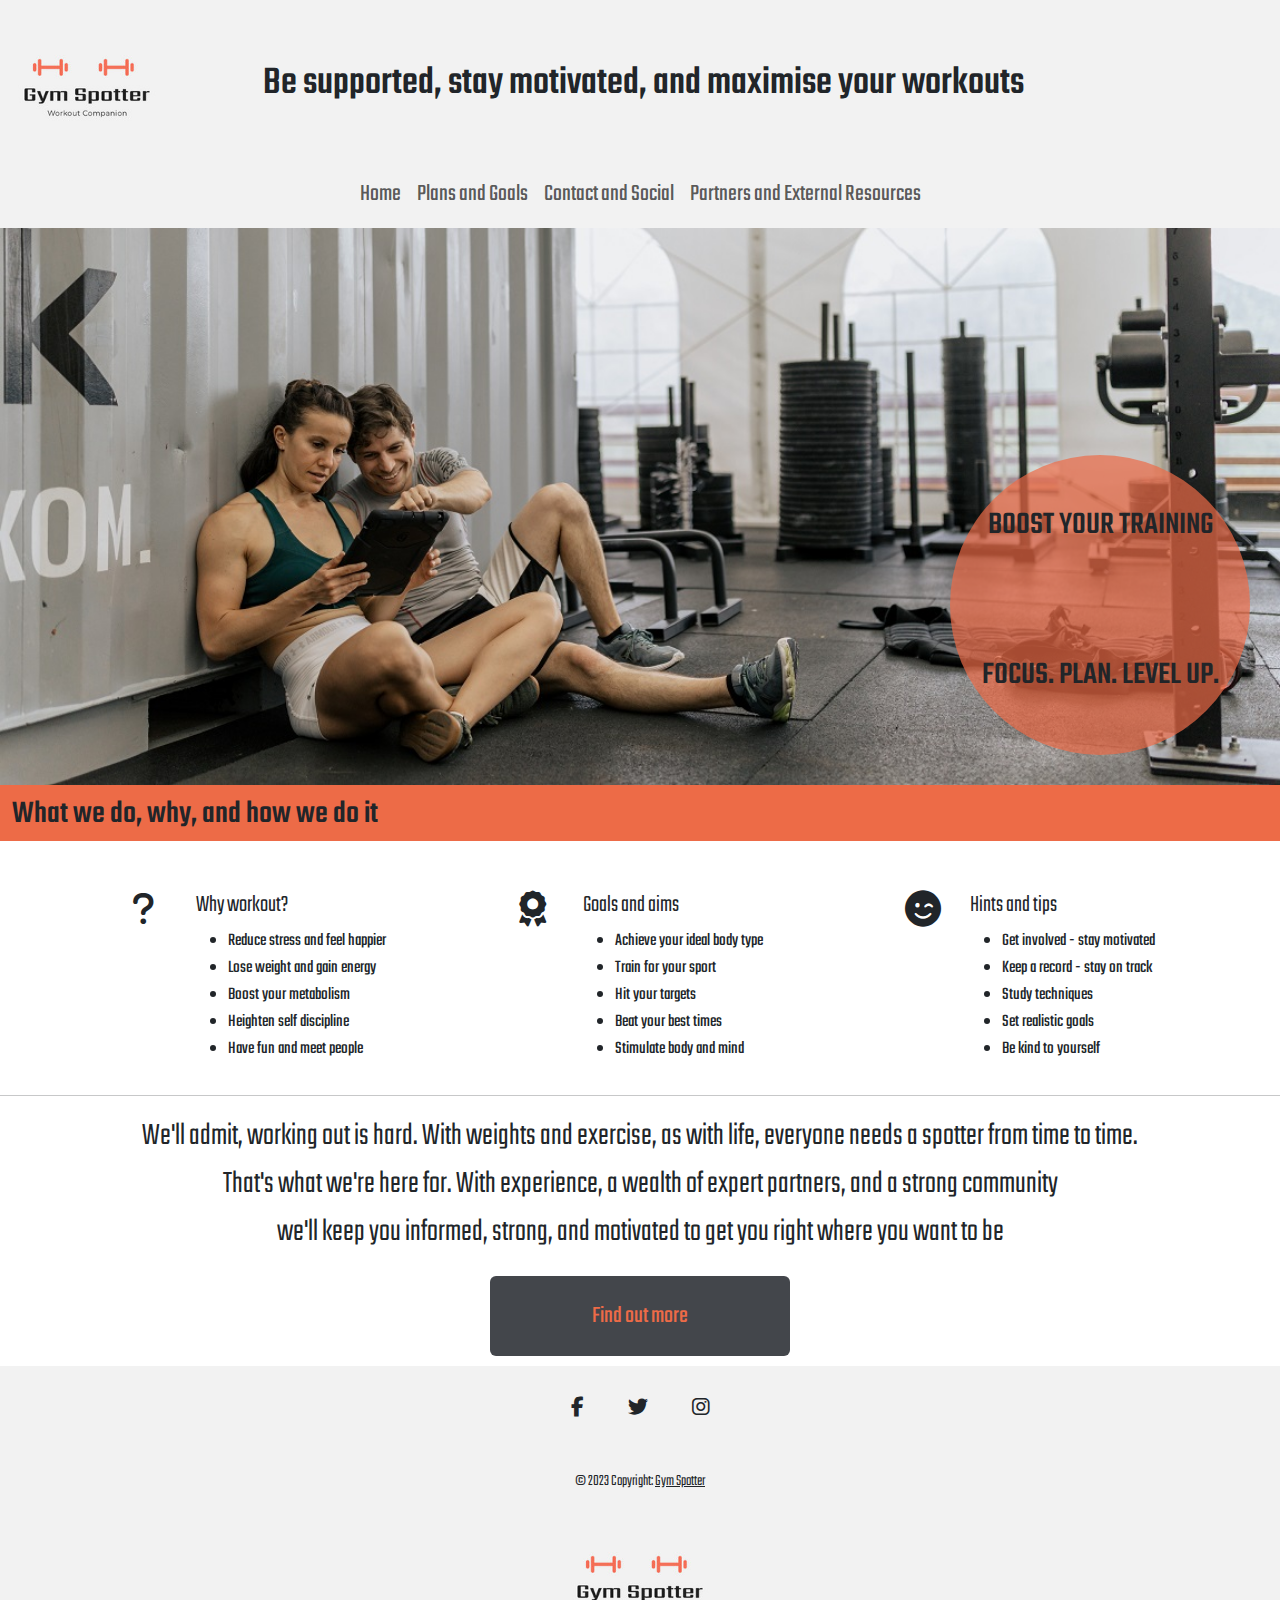
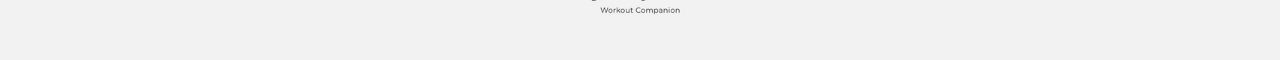
==== commit 12ca4a9b: "final edits to index page for accessibility" ====
--- a/index.html
+++ b/index.html
@@ -20,9 +20,9 @@
     <nav class="navbar navbar-expand-sm navbar-light container-fluid flex-column"> 
         <div class="d-flex flex-column flex-md-row container-fluid justify-content-between align-items-center">
             <a class="navbar-brand navbar-logo" href="index.html">
-                <img src="assets/images/gym spotter logo.jpg" alt="Gym Spotter Logo">
+                <img src="assets/images/gym-spotter-logo.jpg" alt="Gym Spotter Logo">
             </a>
-        <div class="title-text">Be supported, stay motivated, and maximise your workouts</div>
+        <div class="title-text"><h1>Be supported, stay motivated, and maximise your workouts</h1></div>
         <div id="spacerbox"></div>
         </div>
         <button class="navbar-toggler align-self-start" type="button" data-bs-toggle="collapse" data-bs-target="#navbarNav" aria-controls="navbarNav" aria-expanded="false" a
@@ -35,7 +35,7 @@
         <a class="nav-link" href="index.html">Home<span class="sr-only">(current)</span></a>
         </li>
         <li class="nav-item">
-        <a class="nav-link" href="plansandgoals.html">Plans and Goals</a>
+        <a class="nav-link" href="plansandgoals.html" aria-label="Plans and Goals">Plans and Goals</a>
         </li>
         <li class="nav-item">
         <a class="nav-link" href="contact.html">Contact and Social</a>
@@ -61,7 +61,7 @@
         <div class="container-fluid reasons-container">
             <div class="row">
                     <div class="col-12">
-                        <h2 class="homepage-section-heading">What we do, why, and how we do it</h4>
+                        <h3 class="homepage-section-heading">What we do, why, and how we do it</h4>
                     </div>
                 </div>     
         </div>    
@@ -125,7 +125,7 @@
                 we'll keep you informed, strong, and motivated to get you right where you want to be
             </div>    
             <div class="button-center">
-                <a href="index.html">
+                <a href="plansandgoals.html">
                     <button type="button" class="btn btn-info">Find out more</button>
                 </a>    
             </div>              
@@ -136,7 +136,7 @@
             <div class="container pt-3">
                 <section class="mb-3">
                 <a
-                class="btn btn-link btn-floating btn-lg text-dark m-1"
+                class="btn btn-link btn-floating btn-lg text-dark m-1" aria-label="Facebook Link"
                 href="https://www.facebook.com/"
                 target="_blank"
                 role="button"
@@ -144,7 +144,7 @@
                 ><i class="fab fa-facebook-f"></i
                 ></a>
                 <a
-                 class="btn btn-link btn-floating btn-lg text-dark m-1"
+                 class="btn btn-link btn-floating btn-lg text-dark m-1" aria-label="Twitter Link"
                 href="https://twitter.com/"
                 target="_href"
                 role="button"
@@ -152,7 +152,7 @@
                 ><i class="fab fa-twitter"></i
                 ></a>
                 <a
-                 class="btn btn-link btn-floating btn-lg text-dark m-1"
+                 class="btn btn-link btn-floating btn-lg text-dark m-1" aria-label="Instagram Link"
                  href="https://www.instagram.com/"
                  target="_blank"
                  role="button"
@@ -168,7 +168,7 @@
   
 <div class="footer-logo">
     <a class="navbar-brand navbar-logo" href="index.html">
-            <img src="assets/images/gym spotter logo.jpg" alt="Logo">
+            <img src="assets/images/gym-spotter-logo.jpg" alt="Gym Spotter Logo">
         </a>
 </div>
 </footer>
--- a/assets/css/style.css
+++ b/assets/css/style.css
@@ -117,7 +117,7 @@
     border: 0px;
  }
 
- .btn:hover {
+ .btn-info:hover {
     background-color:#ED6B47;
     color: white;
  }
@@ -172,6 +172,10 @@
     background-color: #F2F2F2;
 }
 
+.foundation-icon {
+    color: #ED6B47;
+    font-size: 200px;
+}
 
 .ticker {
     margin-left: 0;
@@ -435,20 +439,219 @@
     text-align: center;
 }
 
-.spinner-border {
+.foundation-icon-div {
     margin-top: 25px;
-    margin-bottom: 50px;
-    width: 150px;
-    height: 150px;
-    animation-duration: 5s;
-    color: #ED6B47;
-    margin-bottom: 5px;
-}
-
-.spinner-text {
-    color: #ED6B47;
-    font-size: 24px;
-    text-transform: uppercase;
+}
+
+.foundation-icon {
+    color: rgba(67, 70, 75);
+}
+
+.foundation-icon-text{
+    color: #ED6B47;
+    font-size: 24px;
+    text-transform: uppercase;
+}
+
+.social-intro {
+    padding-top: 25px;
+    text-align: center;
+    background-color: rgba(67, 70, 75);
+}
+
+.social-intro h2 {
+    text-transform: uppercase;
+    color: #ED6B47;
+    text-decoration: underline; 
+}
+
+.mobile-social {
+    padding-top: 15px;
+    background-color: rgba(67, 70, 75);
+    text-align: center;
+    color: #fafafa;
+}
+
+.mobile-social h2 {
+
+    text-decoration: underline;
+    color: #ED6B47;
+}
+
+.mobile-social p {
+    color: #fafafa;
+    font-family: teko;
+    
+}
+
+.social-intro p {
+    color: #fafafa;
+    font-family: teko, sans-serif;
+    font-weight: 300;
+    font-size: 24px;
+    margin-bottom: 0;
+    padding-bottom: 25px;
+}
+
+.form-small {
+    font-family: teko, sans-serif;
+    font-weight: 300;
+    background-color: #ED6B47;
+    border-style: solid;
+    border-color: rgba(125, 249, 255, .7);
+}
+
+.form-small label {
+    font-size: 18px;
+}
+
+.form-small input::placeholder {
+    font-size: 12px;
+}
+
+.form-background {
+    background-color: rgba(67, 70, 75);
+    margin-top: 0;
+}
+
+.contact-form-md {
+    margin-left: auto;
+    margin-right: auto;
+    width: 50%;
+    text-align: center;
+    color: #fafafa;
+    font-family: teko, sans-serif;
+    font-weight: 300;
+    font-size: 24px;
+    border-style: solid;
+    border-color: rgba(125, 249, 255, .7);
+    padding: 50px;
+    background-color: #ED6B47;
+}
+
+input {
+    text-align: center;
+    font-family: roboto, sans-serif;
+}
+
+label {
+    text-transform: uppercase;
+    font-size: 24px;
+}
+
+.form-group label {
+    text-transform: uppercase;
+    text-decoration: underline;
+}
+
+.gender {
+    margin-top: 15px;
+    font-family: teko, sans-serif;
+    font-weight: 300;
+    font-size: 24px;
+}
+
+.gender-small {
+    margin-top: 25px;
+    margin-left: 10px;
+    text-align: left;
+}
+
+.gender-small > label {
+    text-decoration: underline;
+}
+
+.gender h3 {
+    text-transform: uppercase;
+    text-decoration: underline;
+}
+
+.gender-radio {
+    margin-left: 30px;
+}
+
+.age { 
+    margin-top: 15px;
+    font-family: teko, sans-serif;
+    font-weight: 300;
+    font-size: 24px;
+}
+
+input[type=range]::-webkit-slider-thumb {
+    -webkit-appearance: none;
+    background-color: #fafafa;
+}
+
+.mobile-age label {
+    font-size: 18px;
+    text-decoration: underline;
+}
+
+.btn-primary {
+    font-size: 24px;
+    font-weight: 500px;
+    text-transform: uppercase;
+    background-color: #43464b;
+    border-color: #43464b;
+    color: #ED6B47;
+}
+
+.btn-primary:hover {
+    background-color:#ED6B47;
+    color: #fafafa;
+    border-color: #ED6B47;
+}
+
+.form-submit-mobile {
+    margin-top: 15px;
+}
+
+.submit-mobile {
+    font-size: 18px;
+    font-family: teko, sans-serif;
+    font-weight: 300px;
+    text-transform: uppercase;
+    background-color: #43464b;
+    border-color: #43464b;
+    color: #ED6B47;
+}
+
+.carousel-container {
+    background: linear-gradient(to bottom, #43464b, #ED6B47);
+}
+
+.testimonial-header {
+    color: #fafafa;
+    text-transform: uppercase;
+    text-decoration: underline;
+    text-align: center;
+    padding-top: 15px;
+    padding-bottom: 15px;
+}
+
+.carousel-inner {
+    width: 49%;
+    margin: auto;
+    border-style: solid;
+    border-color: rgba(125, 249, 255, .7);
+    padding-bottom: 50px;
+}
+
+.carousel-caption > h5 {
+    color: #ED6B47;
+    font-family: teko, sans-serif;
+    font-weight: 500;
+    font-size: 24px;
+    text-transform: uppercase;
+    text-decoration: underline;
+}
+
+.carousel-caption {
+    color: #ED6B47;
+    font-family: teko, sans-serif;
+    font-weight: 500;
+    font-size: 24px;
+    align-items: middle;
 }
 
 @media (max-width: 800px) {
@@ -493,10 +696,12 @@
         margin-left: 125px;
     }
 
+}
 @media (max-width: 360px) {   
     .mobile-steps{
         font-size: 18px;
     }
+}
 
 @media (max-width: 360px) {  
     .plan-table-small {
@@ -509,3 +714,37 @@
         font-size: 18px;
     }
 }
+@media (max-width: 760px) {
+    .contact-form-md {
+        padding: 0;
+        width: 100%;
+    }
+}
+
+@media (max-width: 766px) {
+    .carousel-inner {
+        width: 100%;
+    }
+}
+
+@media (max-width: 920px) {
+    
+    .carousel-item h5 {
+        font-size: 18px;
+    }
+
+    .carousel-item P {
+        font-size: 18px;
+    }
+}
+
+@media (max-width: 360px) {
+    
+    .carousel-item h5 {
+        font-size: 12px;
+    }
+
+    .carousel-item P {
+        font-size: 12px;
+    }
+}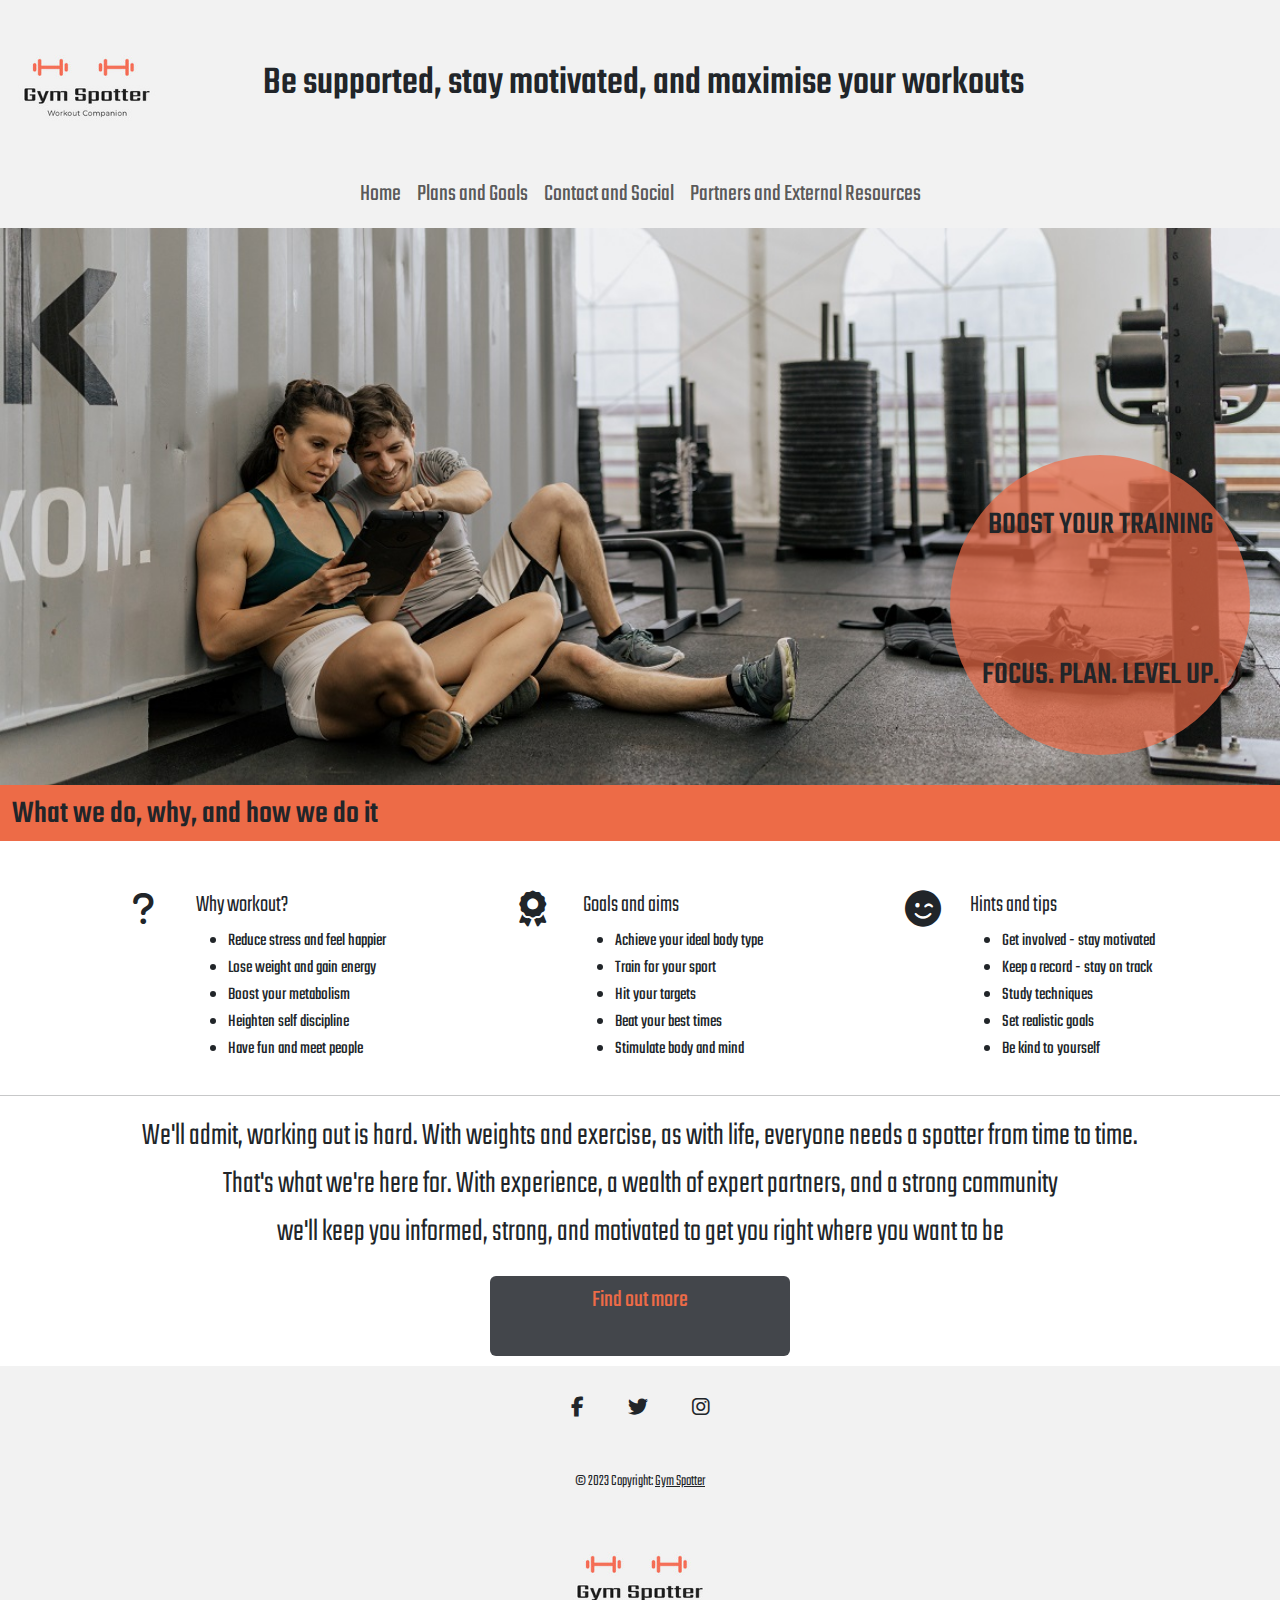
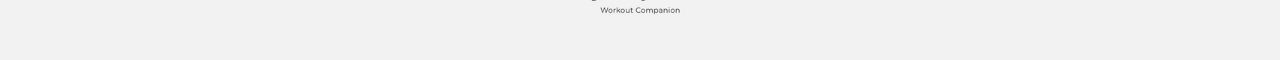
==== commit 7b7a25ca: "fixed validation errors and comments for index and plans pages" ====
--- a/index.html
+++ b/index.html
@@ -2,175 +2,178 @@
 <html lang="en">
 
 <head>
-  <meta charset="UTF-8" />
-  <meta http-equiv="X-UA-Compatible" content="IE=edge">
-  <meta name="viewport" content="width=device-width, initial-scale=1.0">
-  <link rel="stylesheet" type="text/css"
-    href="https://cdn.jsdelivr.net/npm/bootstrap@5.3.0/dist/css/bootstrap.min.css">
-  <link rel="preconnect" href="https://fonts.googleapis.com">
-  <link rel="preconnect" href="https://fonts.gstatic.com" crossorigin>
-  <link href="https://fonts.googleapis.com/css2?family=Roboto&family=Teko:wght@300;500&display=swap" rel="stylesheet">
-  <link rel="stylesheet" href="https://cdnjs.cloudflare.com/ajax/libs/font-awesome/6.4.0/css/all.min.css">
-  <link rel="stylesheet" type="text/css" href="assets/css/style.css">
-  <title>Gym Spotter</title>
+    <meta charset="UTF-8">
+    <meta http-equiv="X-UA-Compatible" content="IE=edge">
+    <meta name="viewport" content="width=device-width, initial-scale=1.0">
+    <link rel="stylesheet" type="text/css"
+        href="https://cdn.jsdelivr.net/npm/bootstrap@5.3.0/dist/css/bootstrap.min.css">
+    <link rel="preconnect" href="https://fonts.googleapis.com">
+    <link rel="preconnect" href="https://fonts.gstatic.com" crossorigin>
+    <link href="https://fonts.googleapis.com/css2?family=Roboto&family=Teko:wght@300;500&display=swap" rel="stylesheet">
+    <link rel="stylesheet" href="https://cdnjs.cloudflare.com/ajax/libs/font-awesome/6.4.0/css/all.min.css">
+    <link rel="stylesheet" type="text/css" href="assets/css/style.css">
+    <title>Gym Spotter</title>
 </head>
 
 <body>
-  <header>
-    <nav class="navbar navbar-expand-sm navbar-light container-fluid flex-column"> 
-        <div class="d-flex flex-column flex-md-row container-fluid justify-content-between align-items-center">
-            <a class="navbar-brand navbar-logo" href="index.html">
-                <img src="assets/images/gym-spotter-logo.jpg" alt="Gym Spotter Logo">
-            </a>
-        <div class="title-text"><h1>Be supported, stay motivated, and maximise your workouts</h1></div>
-        <div id="spacerbox"></div>
-        </div>
-        <button class="navbar-toggler align-self-start" type="button" data-bs-toggle="collapse" data-bs-target="#navbarNav" aria-controls="navbarNav" aria-expanded="false" a
-        ria-label="Toggle navigation">
-            <span class="navbar-toggler-icon"></span>
-         </button>
-        <div class="collapse navbar-collapse" id="navbarNav">
-            <ul class="nav navbar-nav">
-        <li class="nav-item active">
-        <a class="nav-link" href="index.html">Home<span class="sr-only">(current)</span></a>
-        </li>
-        <li class="nav-item">
-        <a class="nav-link" href="plansandgoals.html" aria-label="Plans and Goals">Plans and Goals</a>
-        </li>
-        <li class="nav-item">
-        <a class="nav-link" href="contact.html">Contact and Social</a>
-        </li>
-        <li class="nav-item">
-        <a class="nav-link" href="externalresources.html">Partners and External Resources</a>
-        </li>
-        </ul>
-        </div>
-    </nav>
-  </header>
-  <main>
-    <section class="hero-outer"> 
-        <div>
-            <img src="assets/images/pexels-anastasia-shuraeva-4944957.jpg" alt="Gym Logger Main Image" class="hero-image">
-        </div>
-        <div class="cover-intro">  
-            <h2 class="cover-intro-header">Boost your training</h2>
-            <h2 class="cover-intro-header">Focus. Plan. Level Up.</h2>
-        </div>        
-    </section>
-    <section>
-        <div class="container-fluid reasons-container">
-            <div class="row">
+
+    <!-- Header same across all pages includes main navigation and heading -->
+    <header>
+        <nav class="navbar navbar-expand-sm navbar-light container-fluid flex-column">
+            <div class="d-flex flex-column flex-md-row container-fluid justify-content-between align-items-center">
+                <a class="navbar-brand navbar-logo" href="index.html">
+                    <img src="assets/images/gym-spotter-logo.jpg" alt="Gym Spotter Logo">
+                </a>
+                <div class="title-text">
+                    <h1>Be supported, stay motivated, and maximise your workouts</h1>
+                </div>
+                <div id="spacerbox"></div>
+            </div>
+
+             <!-- Navbar toggler for responsive design -->
+            <button class="navbar-toggler align-self-start" type="button" data-bs-toggle="collapse"
+                data-bs-target="#navbarNav" aria-controls="navbarNav" aria-expanded="false"
+                aria-label="Toggle navigation">
+                <span class="navbar-toggler-icon"></span>
+            </button>
+            <div class="collapse navbar-collapse" id="navbarNav">
+                <ul class="nav navbar-nav">
+                    <li class="nav-item active">
+                        <a class="nav-link" href="index.html">Home<span class="sr-only">(current)</span></a>
+                    </li>
+                    <li class="nav-item">
+                        <a class="nav-link" href="plansandgoals.html">Plans and Goals</a>
+                    </li>
+                    <li class="nav-item">
+                        <a class="nav-link" href="contact.html">Contact and Social</a>
+                    </li>
+                    <li class="nav-item">
+                        <a class="nav-link" href="externalresources.html">Partners and External Resources</a>
+                    </li>
+                </ul>
+            </div>
+        </nav>
+    </header>
+    <main>
+
+        <!-- Main section to indivcate purpose of and how to use the site -->
+        <section class="hero-outer">
+            <div>
+                <img src="assets/images/pexels-anastasia-shuraeva-4944957.jpg" alt="Gym Logger Main Image"
+                    class="hero-image">
+            </div>
+            <div class="cover-intro">
+                <h2 class="cover-intro-header">Boost your training</h2>
+                <h2 class="cover-intro-header">Focus. Plan. Level Up.</h2>
+            </div>
+        </section>
+        <section>
+            <div class="container-fluid reasons-container">
+                <div class="row">
                     <div class="col-12">
-                        <h3 class="homepage-section-heading">What we do, why, and how we do it</h4>
+                        <h3 class="homepage-section-heading">What we do, why, and how we do it</h3>
                     </div>
-                </div>     
-        </div>    
-    <div class="row reasons-columns">
-                    <div class="col-10 offset-1 offset-sm-0 col-sm-4 col-md-6 col-lg-4">
-                        <div class="row">
-                            <div class="col-2">
-                                <i class="three-reasons-icon fa fa-question" aria-hidden="true"></i>
-                            </div>
-                            <div class="col-10">
-                                <h4 class="three-reasons-heading inline-block">Why workout?</h4>
-                                <ul class="reasons-why">
-                                    <li>Reduce stress and feel happier</li>
-                                    <li>Lose weight and gain energy</li>
-                                    <li>Boost your metabolism</li>
-                                    <li>Heighten self discipline</li>
-                                    <li>Have fun and meet people</li>
-                                </ul>    
-                            </div>
+                </div>
+            </div>
+            <div class="row reasons-columns">
+                <div class="col-10 offset-1 offset-sm-0 col-sm-4 col-md-6 col-lg-4">
+                    <div class="row">
+                        <div class="col-2">
+                            <i class="three-reasons-icon fa fa-question" aria-hidden="true"></i>
+                        </div>
+                        <div class="col-10">
+                            <h4 class="three-reasons-heading inline-block">Why workout?</h4>
+                            <ul class="reasons-why">
+                                <li>Reduce stress and feel happier</li>
+                                <li>Lose weight and gain energy</li>
+                                <li>Boost your metabolism</li>
+                                <li>Heighten self discipline</li>
+                                <li>Have fun and meet people</li>
+                            </ul>
                         </div>
                     </div>
-                    <div class="col-10 offset-1 offset-sm-0 col-sm-4 col-md-6 col-lg-4">
-                        <div class="row">
-                            <div class="col-2">
-                                <i class="three-reasons-icon fa fa-award" aria-hidden="true"></i>
-                            </div>
-                            <div class="col-10">
-                                <h4 class="three-reasons-heading inline-block">Goals and aims</h4>
-                                <ul class="reasons-goals">
-                                    <li>Achieve your ideal body type</li>
-                                    <li>Train for your sport</li>
-                                    <li>Hit your targets</li>
-                                    <li>Beat your best times</li>
-                                    <li>Stimulate body and mind</li>
-                                </ul>   
-                            </div>
+                </div>
+                <div class="col-10 offset-1 offset-sm-0 col-sm-4 col-md-6 col-lg-4">
+                    <div class="row">
+                        <div class="col-2">
+                            <i class="three-reasons-icon fa fa-award" aria-hidden="true"></i>
+                        </div>
+                        <div class="col-10">
+                            <h4 class="three-reasons-heading inline-block">Goals and aims</h4>
+                            <ul class="reasons-goals">
+                                <li>Achieve your ideal body type</li>
+                                <li>Train for your sport</li>
+                                <li>Hit your targets</li>
+                                <li>Beat your best times</li>
+                                <li>Stimulate body and mind</li>
+                            </ul>
                         </div>
                     </div>
-                    <div class="col-10 offset-1 offset-sm-0 col-sm-4 col-md-6 col-lg-4">
-                        <div class="row">
-                            <div class="col-2">
-                                <i class="three-reasons-icon fa fa-face-smile-wink" aria-hidden="true"></i>
-                            </div>
-                            <div class="col-10">
-                                <h4 class="three-reasons-heading uppercase inline-block">Hints and tips</h4>
-                                <ul class="reasons-hints">
-                                    <li>Get involved - stay motivated</li>
-                                    <li>Keep a record - stay on track</li>
-                                    <li>Study techniques</li>
-                                    <li>Set realistic goals</li>
-                                    <li>Be kind to yourself</li>
-                                </ul>   
-                            </div>
+                </div>
+                <div class="col-10 offset-1 offset-sm-0 col-sm-4 col-md-6 col-lg-4">
+                    <div class="row">
+                        <div class="col-2">
+                            <i class="three-reasons-icon fa fa-face-smile-wink" aria-hidden="true"></i>
+                        </div>
+                        <div class="col-10">
+                            <h4 class="three-reasons-heading uppercase inline-block">Hints and tips</h4>
+                            <ul class="reasons-hints">
+                                <li>Get involved - stay motivated</li>
+                                <li>Keep a record - stay on track</li>
+                                <li>Study techniques</li>
+                                <li>Set realistic goals</li>
+                                <li>Be kind to yourself</li>
+                            </ul>
                         </div>
                     </div>
                 </div>
             </div>
             <hr>
+
+            <!-- Primary call to action to continue navigating the site -->
             <div class="container-fluid lead about-container">
-                We'll admit, working out is hard. With weights and exercise, as with life, everyone needs a spotter from time to time. <br>That's what we're here for. With experience, a wealth of expert partners, and a strong community</br>
+                We'll admit, working out is hard. With weights and exercise, as with life, everyone needs a spotter from
+                time to time. <br>That's what we're here for. With experience, a wealth of expert partners, and a strong
+                community<br>
                 we'll keep you informed, strong, and motivated to get you right where you want to be
-            </div>    
+            </div>
             <div class="button-center">
-                <a href="plansandgoals.html">
-                    <button type="button" class="btn btn-info">Find out more</button>
-                </a>    
-            </div>              
-    </section>    
-  </main>
+                <a href="plansandgoals.html" class="btn btn-info" role="button">Find out more</a>
+            </div>
+        </section>
+    </main>
+
+    <!-- Footer including logo and external social media links same across all pages -->
     <footer>
         <div class="text-center text-white social-footer">
             <div class="container pt-3">
-                <section class="mb-3">
-                <a
-                class="btn btn-link btn-floating btn-lg text-dark m-1" aria-label="Facebook Link"
-                href="https://www.facebook.com/"
-                target="_blank"
-                role="button"
-                data-mdb-ripple-color="dark"
-                ><i class="fab fa-facebook-f"></i
-                ></a>
-                <a
-                 class="btn btn-link btn-floating btn-lg text-dark m-1" aria-label="Twitter Link"
-                href="https://twitter.com/"
-                target="_href"
-                role="button"
-                data-mdb-ripple-color="dark"
-                ><i class="fab fa-twitter"></i
-                ></a>
-                <a
-                 class="btn btn-link btn-floating btn-lg text-dark m-1" aria-label="Instagram Link"
-                 href="https://www.instagram.com/"
-                 target="_blank"
-                 role="button"
-                 data-mdb-ripple-color="dark"
-                ><i class="fab fa-instagram"></i
-                ></a>
-        </div>        
-    </section>
-  <div class="text-center text-dark p-3 copy-div">
-    © 2023 Copyright:
-    <a class="text-dark" href="index.html">Gym Spotter</a>
-  </div>
-  
-<div class="footer-logo">
-    <a class="navbar-brand navbar-logo" href="index.html">
-            <img src="assets/images/gym-spotter-logo.jpg" alt="Gym Spotter Logo">
-        </a>
-</div>
-</footer>
-<script src="https://cdnjs.cloudflare.com/ajax/libs/bootstrap/5.3.0/js/bootstrap.min.js" integrity="sha512-3dZ9wIrMMij8rOH7X3kLfXAzwtcHpuYpEgQg1OA4QAob1e81H8ntUQmQm3pBudqIoySO5j0tHN4ENzA6+n2r4w==" crossorigin="anonymous" referrerpolicy="no-referrer"></script>
-</body>  +                <div class="mb-3">
+                    <a class="btn btn-link btn-floating btn-lg text-dark m-1" aria-label="Facebook Link"
+                        href="https://www.facebook.com/" target="_blank" role="button" data-mdb-ripple-color="dark"><i
+                            class="fab fa-facebook-f"></i></a>
+                    <a class="btn btn-link btn-floating btn-lg text-dark m-1" aria-label="Twitter Link"
+                        href="https://twitter.com/" target="_blank" role="button" data-mdb-ripple-color="dark"><i
+                            class="fab fa-twitter"></i></a>
+                    <a class="btn btn-link btn-floating btn-lg text-dark m-1" aria-label="Instagram Link"
+                        href="https://www.instagram.com/" target="_blank" role="button" data-mdb-ripple-color="dark"><i
+                            class="fab fa-instagram"></i></a>
+            </div>
+            <div class="text-center text-dark p-3 copy-div">
+                © 2023 Copyright:
+                <a class="text-dark" href="index.html">Gym Spotter</a>
+            </div>
+            <div class="footer-logo">
+                <a class="navbar-brand navbar-logo" href="index.html">
+                    <img src="assets/images/gym-spotter-logo.jpg" alt="Gym Spotter Logo">
+                </a>
+            </div>
+        </div>
+        </div>
+    </footer>
+    
+    <!-- Scripts -->
+    <script src="https://cdnjs.cloudflare.com/ajax/libs/bootstrap/5.3.0/js/bootstrap.min.js"
+        integrity="sha512-3dZ9wIrMMij8rOH7X3kLfXAzwtcHpuYpEgQg1OA4QAob1e81H8ntUQmQm3pBudqIoySO5j0tHN4ENzA6+n2r4w=="
+        crossorigin="anonymous" referrerpolicy="no-referrer"></script>
+</body>
+</html>--- a/assets/css/style.css
+++ b/assets/css/style.css
@@ -168,13 +168,25 @@
     font-weight: 300;
 }
 
+.plan-header {
+    font-family: "teko", sans-serif;
+    font-weight: 500;
+    font-size: 24px;
+    color: #fafafa;
+    text-decoration: underline;
+    padding-top: 15px;
+    padding-bottom: 5px;
+}
+
 .copy-div {
     background-color: #F2F2F2;
 }
 
-.foundation-icon {
-    color: #ED6B47;
+.fa-trowel-bricks {
+    margin-top: 10px;
+    color: rgba(67, 70, 75);
     font-size: 200px;
+    margin-bottom: 15px;
 }
 
 .ticker {
@@ -208,7 +220,7 @@
 }
 
 .row-archetypes {
-    padding-top: 50px;
+    padding-top: 25px;
     margin-left: 0;
     margin-bottom: 0;
     padding-right: 0;
@@ -387,9 +399,10 @@
     background-color: #F2F2F2;
 }
 
-.planner-small h2 {
+.planner-small h3 {
     padding-top: 20px;
     padding-bottom: 20px;
+    text-decoration: underline;
 }
 
 .planner-small:hover{
@@ -439,7 +452,7 @@
     text-align: center;
 }
 
-.foundation-icon-div {
+.foundation-icon-tr {
     margin-top: 25px;
 }
 
@@ -493,6 +506,24 @@
     padding-bottom: 25px;
 }
 
+.mobile-app > h4 {
+    text-align: center;
+    font-family: "teko", sans-serif;
+    font-weight: 300;
+    font-size: 18px;
+    margin-bottom: none;
+    color: #ED6B47;
+}
+
+.app-button-container {
+    display: flex;
+    justify-content: center;
+}
+
+.app-button-container img {
+    width: 100%;
+}
+
 .form-small {
     font-family: teko, sans-serif;
     font-weight: 300;
@@ -510,7 +541,7 @@
 }
 
 .form-background {
-    background-color: rgba(67, 70, 75);
+    background-color: rgba(67, 70, 75,);
     margin-top: 0;
 }
 
@@ -519,9 +550,9 @@
     margin-right: auto;
     width: 50%;
     text-align: center;
-    color: #fafafa;
-    font-family: teko, sans-serif;
-    font-weight: 300;
+    color: #43464b;
+    font-family: teko, sans-serif;
+    font-weight: 500;
     font-size: 24px;
     border-style: solid;
     border-color: rgba(125, 249, 255, .7);
@@ -564,6 +595,10 @@
 .gender h3 {
     text-transform: uppercase;
     text-decoration: underline;
+    color: #43464b;
+    font-family: teko, sans-serif;
+    font-weight: 500;
+    font-size: 24px;
 }
 
 .gender-radio {
@@ -654,6 +689,167 @@
     align-items: middle;
 }
 
+.resources {
+    background-color:#ED6B47;
+}
+
+.resources-header {
+    font-family: teko, sans-serif;
+    font-weight: 500;
+    font-size: 24px;
+    text-transform: uppercase;
+    text-decoration: underline;
+    text-align: center;
+    color: #fafafa;
+    padding-top: 15px;
+}
+
+.resources-container {
+    width: 50%;
+    display: flex;
+    margin-left: 25%;
+    padding-bottom: 25px;
+    opacity: .8;
+}
+
+.links-container {
+    text-align: center;
+    flex: 1;
+    background-color: rgba(67, 70, 75, .8);
+    color: #fafafa; 
+}
+
+.links-container ol {
+    padding-top: 25%;
+    padding-bottom: 25%;
+}
+
+.links-container a {
+    text-decoration: none;
+    color: #fafafa;
+}
+
+.links-container a:hover {
+    color: #ED6B47
+}
+
+.links-image {
+    text-align: center;
+    flex: 1;
+    overflow: hidden;
+    width: 300px;
+    height: 500px;
+}
+
+.links-image > img {
+    width: 100%;
+    height: 100%;
+}
+
+.links-list {
+    font-family: teko, sans-serif;
+    font-weight: 300;
+    font-size: 24px;
+    height: 100%;
+    margin-bottom: 0px;
+}
+
+.mobile-resources {
+    width: 100%;
+    height: auto;
+    position: relative;
+}
+
+.mobile-resources > img {
+    width: 100%;
+    height: 100%;
+}
+
+.mobile-links-list {
+    display: flex;
+    position: absolute;
+    height: 50%;
+    width: 50%;
+    top: 10%;
+    left: 1%;
+    margin: auto;
+    color: #fafafa;
+    font-family: teko, sans-serif;
+    background-color: rgba(237, 107, 71, 0.7);
+    margin-top: 10%;
+    margin-bottom: 0;
+}
+
+.links-list-mobile {
+    margin-bottom: 0;
+}
+
+.links-list-mobile a {
+    text-decoration: none;
+    color: #fafafa;
+    font-family: teko, sans-serif;
+    font-size: 18px;
+}
+
+.links-list-mobile a:hover {
+    color: rgba(125, 249, 255);
+
+}
+
+.links-list-mobile li {
+    padding-right: 5px;
+}
+
+.map-container {
+    padding-top: 20px;
+    text-align: center;
+    background-color: #43464b;
+    margin-bottom: 0;
+    color: #fafafa;
+    font-family: teko, sans-serif;
+    font-weight: 300;
+    font-size: 24px;
+}
+
+.map-container > h2 {
+    font-family: teko, sans-serif;
+    font-weight: 500;
+    font-size: 24px;
+    text-transform: uppercase;
+    text-decoration: underline;
+}
+
+.mobile-google-map {
+     padding-bottom: 50%;
+     position: relative;
+}
+
+.mobile-google-map iframe {
+     margin-top: 0;
+    height: 100%;
+     width: 100%;
+     left: 0;
+     top: 0;
+     position: absolute;
+}
+
+.google-map {
+     width: 100%;
+     height: 100%;
+     background-color: #43464b;
+}
+
+.google-map iframe {
+    margin-left: 25%;
+    margin-right: 25%;
+    height: 400px;
+    width: 50%;
+}
+
+.google-map-large {
+    margin-top: 20px;
+}
+
 @media (max-width: 800px) {
     .cover-intro {
         display: none;
@@ -747,4 +943,39 @@
     .carousel-item P {
         font-size: 12px;
     }
+}
+
+@media (max-width: 961px) {
+    .links-container {
+    }
+}
+
+@media (max-width: 541px) {
+    .mobile-links-list ol {
+        font-size: 12px;
+    }
+}
+
+@media (max-width: 541px) {
+    .mobile-links-list a {
+        font-size: 12px;
+    }
+}
+
+@media (max-width: 369px) {
+    .mobile-links-list ol {
+        font-size: 7px;
+    }
+}
+
+@media (max-width: 369px) {
+    .mobile-links-list a {
+        font-size: 7px;
+    }
+}
+
+@media (max-width: 400px) {
+    .map-container {
+        font-size: 12px;
+    }
 }